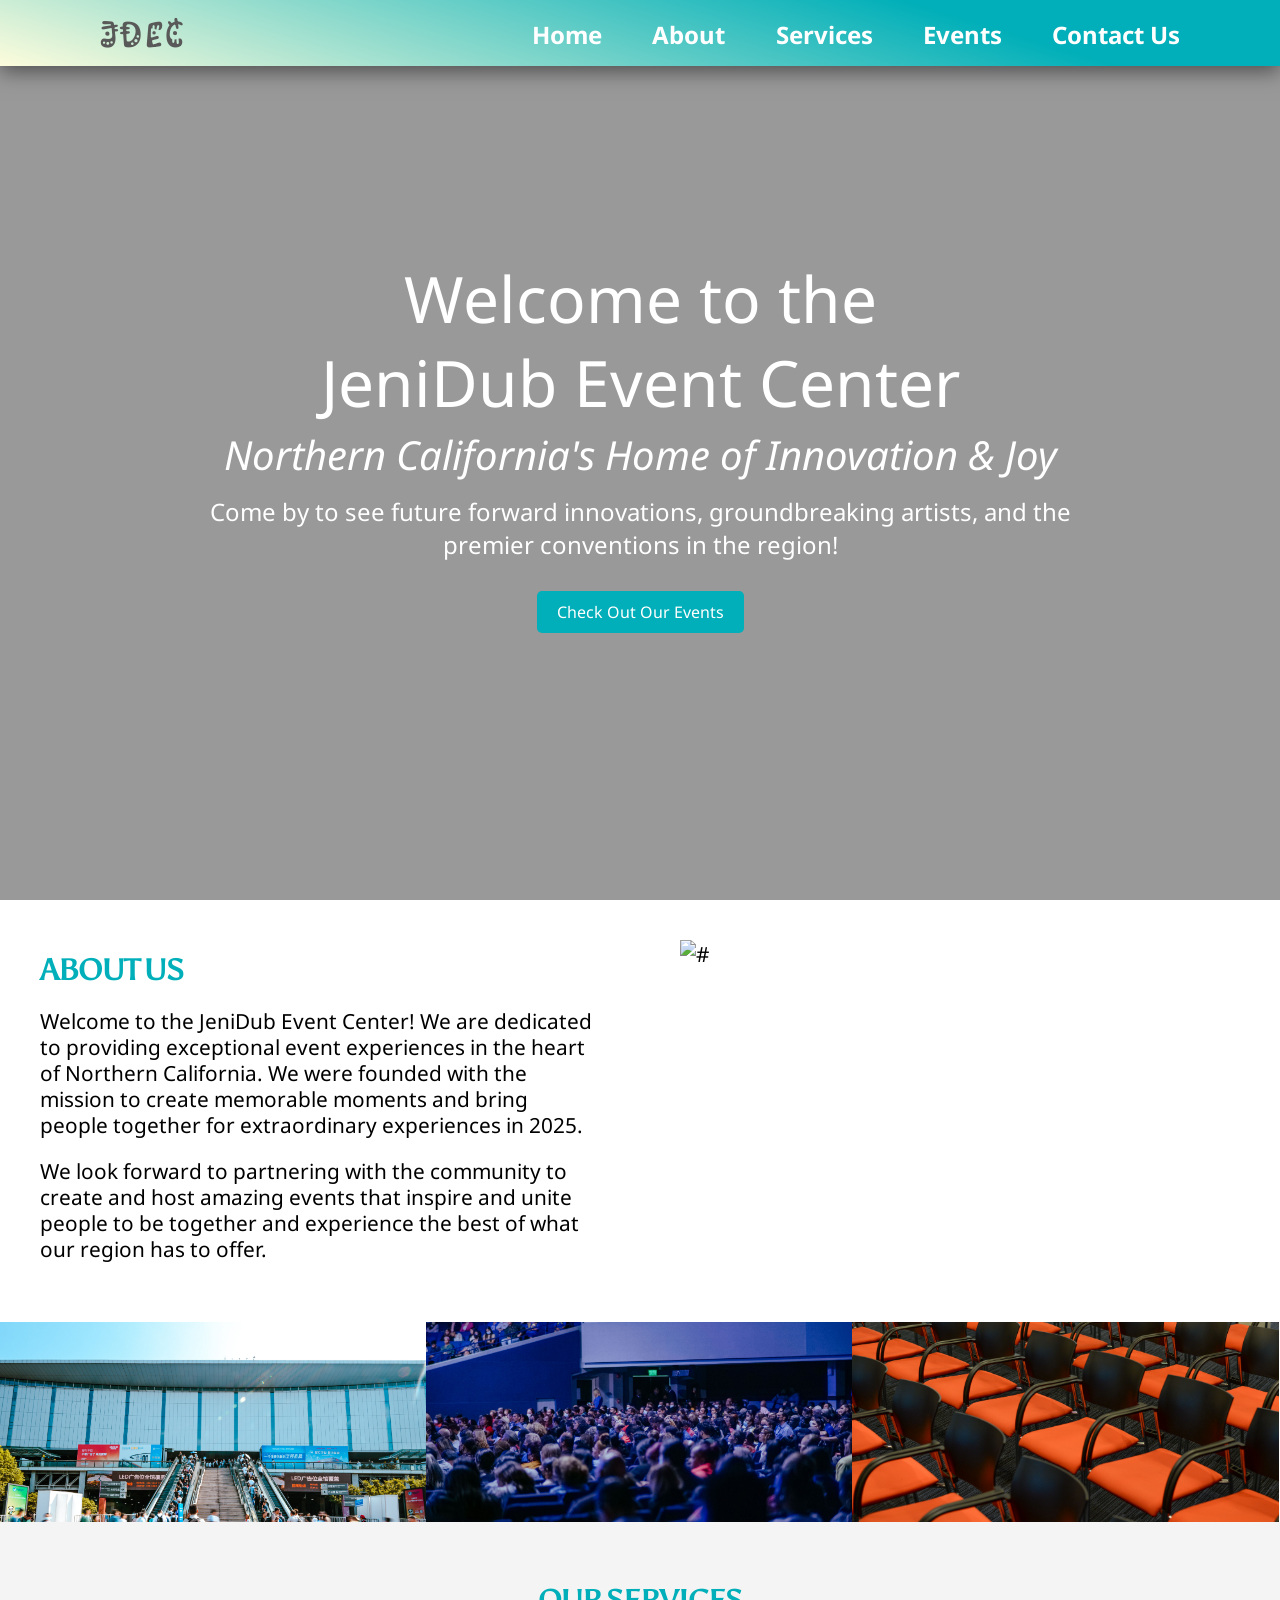
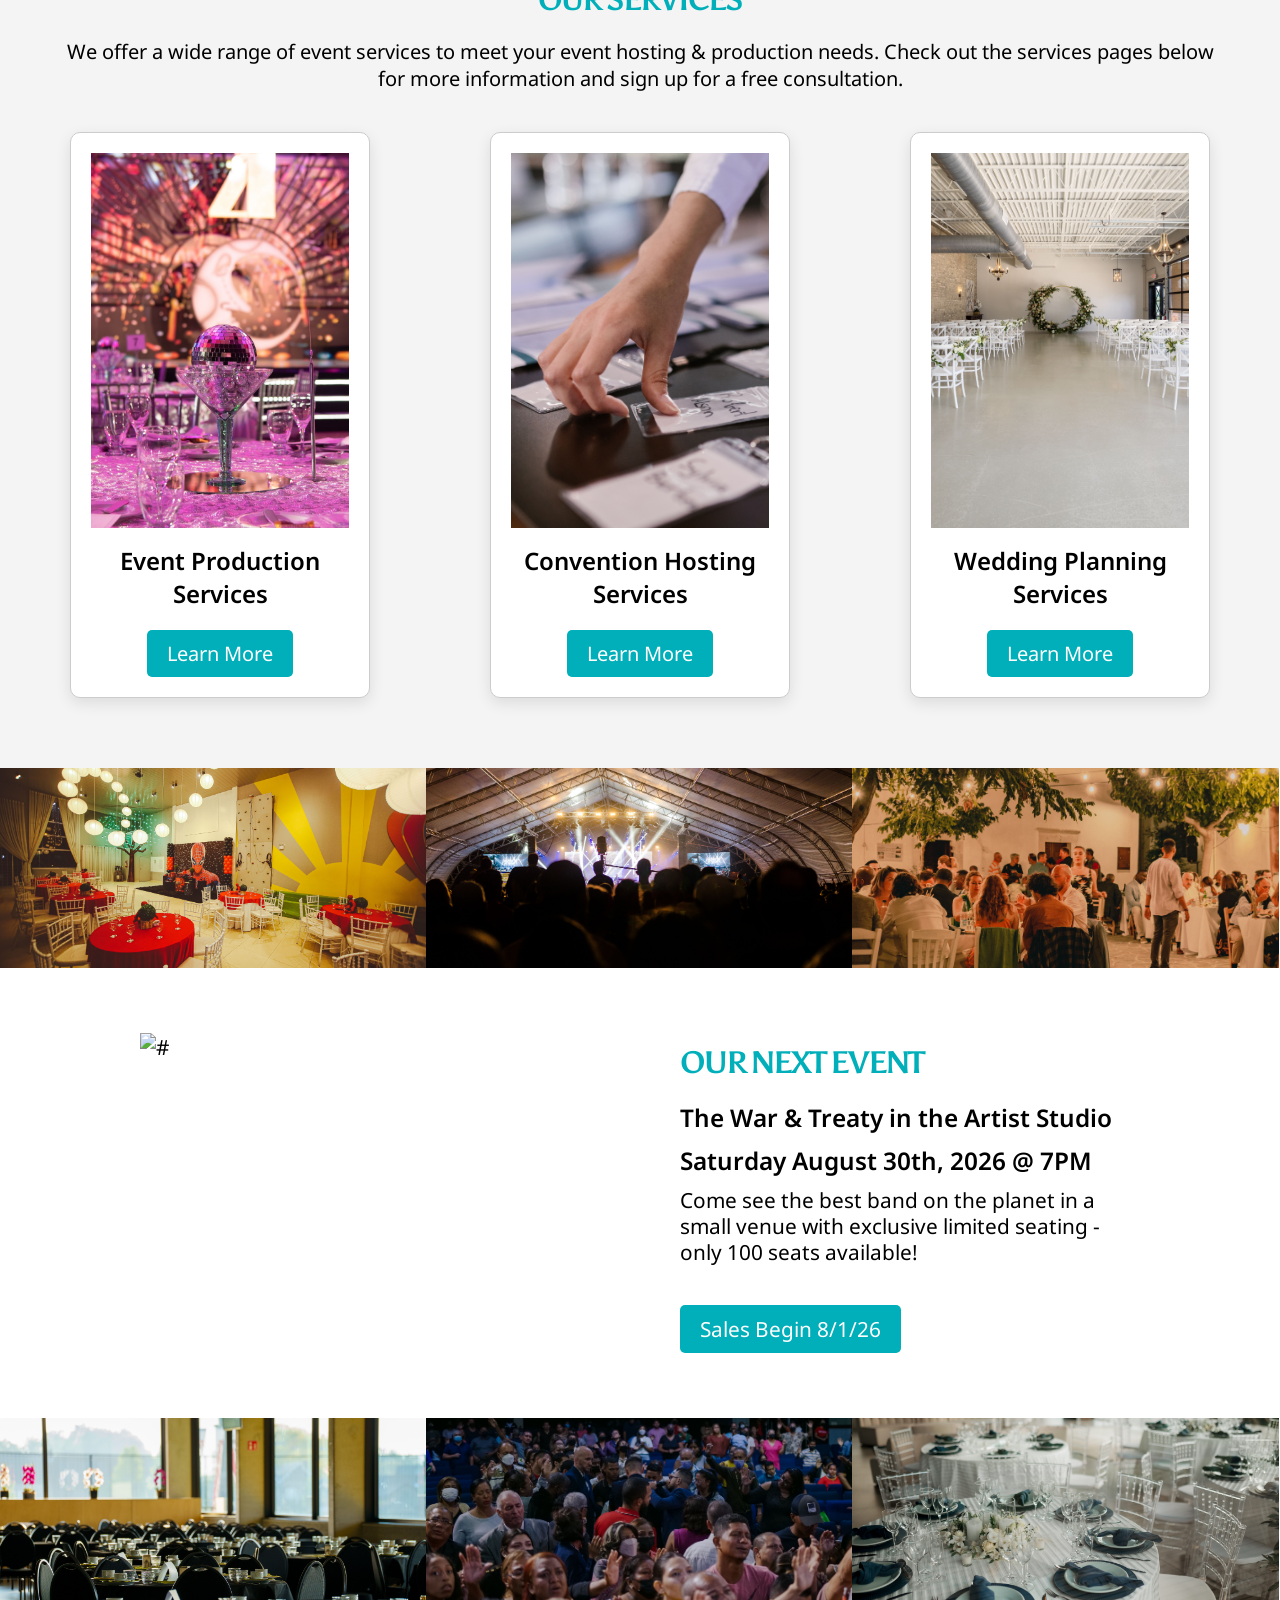
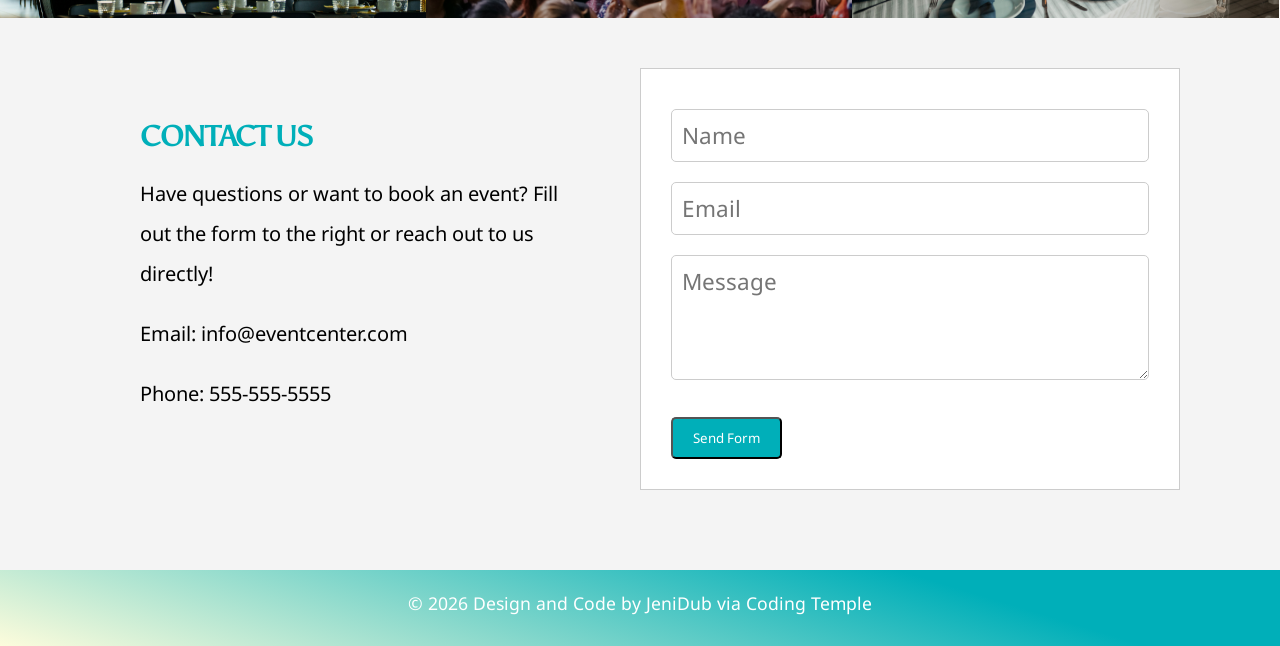
==== index.html @ 61404cb9 "Added copy and updated styling for index.html to separate section styling" ====
<!DOCTYPE html>
<html lang="en">
<head>
    <meta charset="UTF-8">
    <meta name="viewport" content="width=device-width, initial-scale=1.0">
    <title>JeniDub Event Center</title>
    <link rel="stylesheet" href="./css/styles.css">
    <link rel="stylesheet" href="./css/index.css">
    <link rel="preconnect" href="https://fonts.googleapis.com">
    <link rel="preconnect" href="https://fonts.gstatic.com" crossorigin>
    <link href="https://fonts.googleapis.com/css2?family=Asul:wght@400;700&family=Kablammo&family=Noto+Sans:ital,wght@0,100..900;1,100..900&display=swap" rel="stylesheet">
    <script src="https://kit.fontawesome.com/44f201c5a9.js" crossorigin="anonymous"></script>
</head>
<body>
    <!-- Header Navbar Section -->
    <header class="header">
        <a href="/index.html" class="logo">JDEC</a>
        <ul class="nav-links">
            <li><a href="/index.html">Home</a></li>
            <li><a href="/about.html">About</a></li>
            <li><a href="/services.html">Services</a></li>
            <li><a href="/events.html">Events</a></li>
            <li><a href="/contact.html">Contact Us</a></li>
        </ul>
    </header>

    <!-- Banner Section -->
    <section class="banner">
        <div class="content">
            <h1>Welcome to the</h1>
            <h1>JeniDub Event Center</h1>
            <h2>Northern California's Home of Innovation & Joy</h2>
            <p>Come by to see future forward innovations, groundbreaking artists, and the premier conventions in the region!</p>
            <a href="#" class="btn">Check Out Our Events</a>
        </div>
    </section>

    <!-- About Section -->
    <section class="about-section">
        <div class="row">
            <div class="about-content col50">
                <h2 class="headerText">About Us</h2>
                <p>Welcome to the JeniDub Event Center! We are dedicated to providing exceptional event experiences in the heart of Northern California. We were founded with the mission to create memorable moments and bring people together for extraordinary experiences in 2025.</p>
                <p>We look forward to partnering with the community to create and host amazing events that inspire and unite people to be together and experience the best of what our region has to offer.</p>
            </div>
            <div class="col50">
                <div class="imgbx">
                    <img src="https://images.pexels.com/photos/35736659/pexels-photo-35736659.jpeg" alt="#">
                </div>
            </div>
        </div>
    </section>

    <!-- Photo Gallery Divider Section - 3 photos with events -->
    <section>
        <div class="image-gallery-divider">
            <img src="./assets/home-page-banner-2.jpg" alt="People entering Shanghai exhibition center via outdoor escalator during daytime.
- Photo by Wang Shui from Pexels: https://www.pexels.com/photo/national-exhibition-center-in-shanghai-19425033/">
            <img src="./assets/home-page-banner-1.jpg" alt="A crowded conference hall with diverse audience attentively listening to a speaker.
- Photo by Luis Quintero from Pexels: https://www.pexels.com/photo/crowd-on-gathering-in-hall-15448073/">
            <img src="./assets/home-page-banner-3.jpg" alt="A modern auditorium with rows of empty black and orange chairs, ready for an event.
- Photo by ClickerHappy from Pexels: https://www.pexels.com/photo/photo-of-orange-chairs-722708/">
        </div>
    </section>

    <!-- Services Section -->
    <section class="services-section">
        <div class="services-content">
            <h2 class="headerText">Our Services</h2>
            <p class="headerDesc">We offer a wide range of event services to meet your event hosting & production needs. Check out the services pages below for more information and sign up for a free consultation.</p>
            <div class="services-card-container">
                <div class="services-card imgbx">
                    <img src="./assets/services-1.jpg" alt="Service">
                    <h4>Event Production Services</h4>
                    <a href="services.html#production" class="btn">Learn More</a>
                </div>
                <div class="services-card imgbx">
                    <img src="./assets/services-2.jpg" alt="Service">
                    <h4>Convention Hosting Services</h4>
                    <a href="services.html#convention" class="btn">Learn More</a>
                </div>
                <div class="services-card imgbx">
                    <img src="./assets/services-3.jpg" alt="Service">
                    <h4>Wedding Planning Services</h4>
                    <a href="services.html#wedding" class="btn">Learn More</a>
                </div>
            </div>
        </div>
    </section>

    <!-- Photo Gallery Divider Section - 4 photos with events -->
    <section>
        <div class="image-gallery-divider">
            <img src="./assets/home-page-banner-4.jpg" alt="Vibrant indoor event space featuring Spiderman decorations, round tables with red cloth, and white chairs.
 - Photo by Vidal Balielo Jr. from Pexels: https://www.pexels.com/photo/decorated-room-with-lamps-and-tables-12689073/">
            <img src="./assets/home-page-banner-5.jpg" alt="Captivating indoor concert with an energetic crowd enjoying live music under bright spotlights.
- Photo by Lukas Blazek from Pexels: https://www.pexels.com/photo/people-inside-stadium-1309597/">
            <img src="./assets/home-page-banner-6.jpg" alt="A vibrant outdoor dinner gathering with people dining under string lights, creating a festive atmosphere.
- Photo by George  Zografidis from Pexels: https://www.pexels.com/photo/people-dining-in-a-restaurant-patio-18343643/">
        </div>
    </section>

    <!-- Our Next Event Feature Section -->
    <section class="next-event-section">
        <div class="row">
            <div class="col50">
                <div class="imgbx">
                    <img src="https://images.pexels.com/photos/3843284/pexels-photo-3843284.jpeg" alt="#">
                </div>
            </div>
            <div class="next-event-content col50">
                <h2 class="headerText">Our Next Event</h2>
                <h3 class="next-event-info">The War & Treaty in the Artist Studio</h3>
                <h3 class="next-event-info">Saturday August 30th, 2026 @ 7PM</h3>
                <p>Come see the best band on the planet in a small venue with exclusive limited seating - only 100 seats available!</p>
                <a href="#" class="btn">Sales Begin 8/1/26</a>
            </div>
        </div>
    </section>

    <!-- Photo Gallery Divider Section - 4 photos with events -->
    <section>
        <div class="image-gallery-divider">
            <img src="./assets/home-page-banner-7.jpg" alt="Spacious dining hall set for an event with black table settings and large windows.
- Photo by Maarten Ceulemans from Pexels: https://www.pexels.com/photo/elegant-dining-hall-with-black-table-settings-37521069/">
            <img src="./assets/home-page-banner-9.jpg" alt="A diverse group of people attending an indoor event, raising hands in participation.
- Photo by Luis Quintero from Pexels: https://www.pexels.com/photo/crowd-face-on-gathering-15362125/">            
            <img src="./assets/home-page-banner-8.jpg" alt="Beautifully arranged tables with elegant decor at an indoor wedding reception.
- Photo by Jonathan Borba from Pexels: https://www.pexels.com/photo/elegant-wedding-reception-table-setting-29040997/">
            
        </div>
    </section>

    <!-- Contact Us Section -->
    <section class="contact-section">
        <div class="contact-content row">
            <div class="contact-text col50">
                <h2 class="headerText">Contact Us</h2>
                <p>Have questions or want to book an event? Fill out the form to the right or reach out to us directly!</p>
                <p>Email: info@eventcenter.com</p>
                <p>Phone: 555-555-5555</p>
            </div>
            <div class="contact-form col50">
                <form>
                    <input type="text" placeholder="Name">
                    <input type="email" placeholder="Email">
                    <textarea placeholder="Message"></textarea>
                    <button class="btn" type="submit">Send Form</button>
                </form>
            </div>
        </div>
    </section>

    <!-- Footer Section -->
    <footer class="footer-section">
        <div>
            <p>&copy; 2026 Design and Code by JeniDub via Coding Temple</p>
        </div>
        <div>
            <div class="footer-social-icon-container">
                <a href="https://www.facebook.com/SFJAZZ/" target="_blank"><i class="fa-brands fa-facebook"></i></a>
                <a href="https://www.linkedin.com/company/sfjazz/" target="_blank"><i class="fa-brands fa-linkedin"></i></a>
                <a href="https://www.instagram.com/sfjazz/" target="_blank"><i class="fa-brands fa-square-instagram"></i></a>
            </div>
        </div>
    </footer>
</body>
</html>
---- css/styles.css ----
/* Universal Styling */
* {
    margin: 0;
    padding: 0;
    box-sizing: border-box;
    font-family: "Noto Sans", sans-serif;
    font-optical-sizing: auto;
    font-weight: 400;
    font-style: normal;
    font-variation-settings:
        "wdth" 100;
}

/* Class Level Styling */
.headerText {
    font-family: "Asul", sans-serif;
    font-optical-sizing: auto;
    font-weight: 700;
    font-style: normal;
    font-variation-settings:
        "wdth" 100;
    text-transform: uppercase;
    color: #00afb9;
    letter-spacing: -2px;
    margin: 10px 0px 20px 0px;
}

.headerDesc {
    margin: 20px 10px;
}

.btn {
    display: inline-block;
    padding: 10px 20px;
    background-color: #00AFB9;
    color: #fff;
    text-decoration: none;
    border-radius: 5px;
    transition: background-color 0.3s ease;
    margin-top: 20px;
}

.row {
    display: flex;
    justify-content: space-between;
}

.col50 {
    width: 50%;
    padding: 40px;
}

.col40 {
    width: 40%;
    padding: 40px 0px;
}

.imgbx img {
    height: 375px;
    width: 100%;
    object-fit: cover;
}

/* Header | Navbar Styling */
header {
    position: fixed;
    top: 0;
    width: 100%;
    background: #00AFB9;
    background: linear-gradient(197deg, rgba(0, 175, 185, 1) 0%, rgba(0, 175, 185, 1) 25%, rgba(253, 252, 220, 1) 100%);    padding: 10px 100px;
    display: flex;
    justify-content: space-between;
    align-items: center;
    box-shadow: 0 5px 20px rgba(0,0,0,0.5);
}

.nav-links {
    display: flex;
    list-style: none;
    justify-content: space-between;
    width: 60%;
    font-size: 1.75rem;
}

.nav-links li a {
    color: white;
    font-size: 1.5rem;
    font-weight: 700;
    text-decoration: none;
}

.logo {
    color: #595959;
    font-family: "Kablammo", system-ui;
    font-optical-sizing: auto;
    font-weight: 400;
    font-style: normal;
    font-variation-settings:
        "MORF" 0;
    font-size: 2.25rem;
    font-weight: bold;
    text-decoration: none;
    letter-spacing: 2.25px;
}

/* Page Hero Section Banner Section Styling */
.shortbanner {
    width: 100vw;
    height: 40vh;
    margin-top: 30px;
    display: flex;
    justify-content: center;
    align-items: center;
    background-size: cover;
    background: linear-gradient(rgba(0,0,0,0.4), rgba(0,0,0,0.4)), url("https://images.pexels.com/photos/35736659/pexels-photo-35736659.jpeg");
}

.shortbanner h1 {
    font-size: 4em;
    margin-bottom: 20px;
    line-height: 1em;
    color: white;
}

/* Footer Section Styling */
.footer-section {
    background: #00AFB9;
    background: linear-gradient(197deg, rgba(0, 175, 185, 1) 0%, rgba(0, 175, 185, 1) 25%, rgba(253, 252, 220, 1) 100%);    padding: 10px 100px;
    color: #fff;
    text-align: center;
    padding: 20px;
    line-height: 1.5em;
    font-size: 1.1em;
}

.footer-social-icon-container {
    display: flex;
    justify-content: center;
    gap: 10px;
    margin-top: 10px;
}

.footer-social-icon-container i {
    font-size: 1.5em;
    color: #fff;
    transition: color 0.3s ease-in-out;
}
---- css/index.css ----
/* Home Page - Banner Section Styling */
.banner {
    width: 100vw;
    height: 100vh;
    display: flex;
    justify-content: center;
    align-items: center;
    background: linear-gradient(rgba(0,0,0,0.4), rgba(0,0,0,0.4)), url("https://images.pexels.com/photos/35138560/pexels-photo-35138560.jpeg");
    background-size: cover;
}

.banner .content {
    text-align: center;
    color: #fff;
    max-width: 900px;
}

.banner .content h1 {
    font-size: 4em;
    margin-bottom: 20px;
    line-height: 1em;
}

.banner .content h2 {
    font-size: 2.5em;
    margin-bottom: 20px;
    line-height: 1em;
    font-style: italic;
}

.banner .content p {
    font-size: 1.5em;
    margin-bottom: 10px;
}

/* Home Page - Photo Gallery Divider Section Styling */
.image-gallery-divider {
    display: flex;
    width: 100vw;
    height: 200px;
}

.image-gallery-divider img {
    width: 33.3%;
    object-fit: cover;
}

/* About Us + Our Next Event Section Styling */
.about-section,
.next-event-section {
    display: flex;
    flex-direction: column;
    justify-content: center;
    align-items: center;
    font-family: "Inter", sans-serif;
    font-size: 1.3em;
    text-wrap: wrap;
    background-color: white;
}

.about-section p,
.next-event-section p {
    margin-bottom: 20px;
    line-height: 1.25;
}

.next-event-section {
    padding: 25px 100px;
}

.next-event-info {
    margin-bottom: 10px;
    font-weight: 600;
}

/* Our Services Section Styling */
.services-section {
    padding: 50px;
    background-color: #f4f4f4;
}

.services-content {
    text-align: center;
    font-size: 1.25em;
}

.services-card-container {
    display: flex;
    flex-wrap: wrap;
    justify-content: space-between;
    align-items: center;
}

.services-card {
    width: 300px;
    margin: 20px;
    padding: 20px;
    border: 1px solid #ccc;
    border-radius: 10px;
    box-shadow: 0 5px 15px rgba(0,0,0,0.1);
    transition: transform 0.3s ease-in-out;
    background: white;
}

.services-card:hover {
    transform: translateY(-10px);
}

.services-card h4 {
    margin-top: 10px;
    font-size: 1.2em;
    font-weight: 600;
}

/* Contact Us Section Styling */
.contact-section {
    padding: 50px 100px;
    background-color: #f4f4f4;
}

.contact-content {
    font-size: 1.25em;
    margin-bottom: 30px;
}

.contact-text p {
    line-height: 2em;
    margin-bottom: 20px;
    padding-right: 20px;
}

.contact-form {
    width: 50%;
    height: fit-content;
    padding: 30px;
    border: 1px solid #ccc;
    font-size: 1.25em;
    background-color: white;
}

.contact-form h3 {
    margin-bottom: 20px;
    font-size: 1.1em;
    font-weight: 600;
}

.contact-form input {
    width: 100%;
    padding: 10px;
    margin: 10px 0;
    border: 1px solid #ccc;
    border-radius: 5px;
    font-size: 0.9em;
    color: lightgrey;
}

.contact-form textarea {
    width: 100%;
    height: 125px;
    padding: 10px;
    margin: 10px 0;
    border: 1px solid #ccc;
    border-radius: 5px;
    font-size: 0.9em;
    color: lightgrey;
}

.confirmation-message {
    margin-top: 20px;
    font-size: 1em;
    color: green;
}
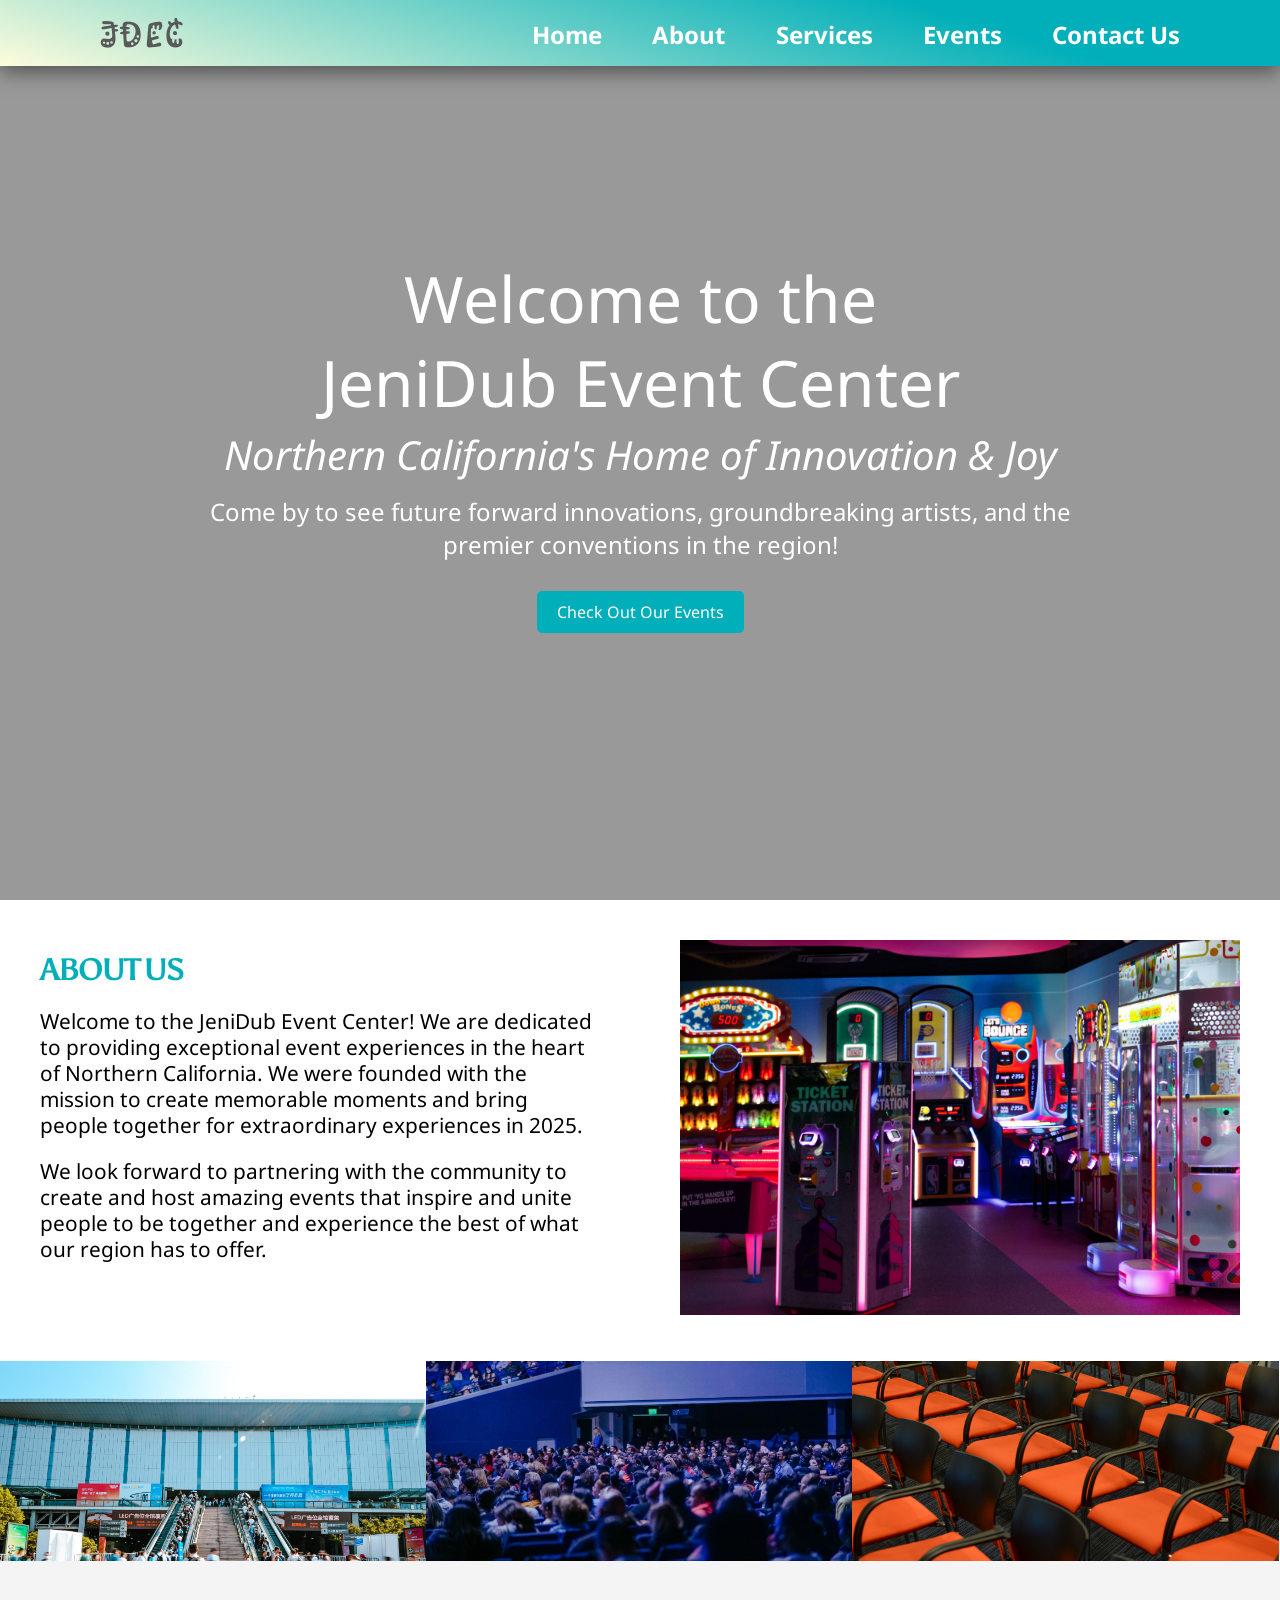
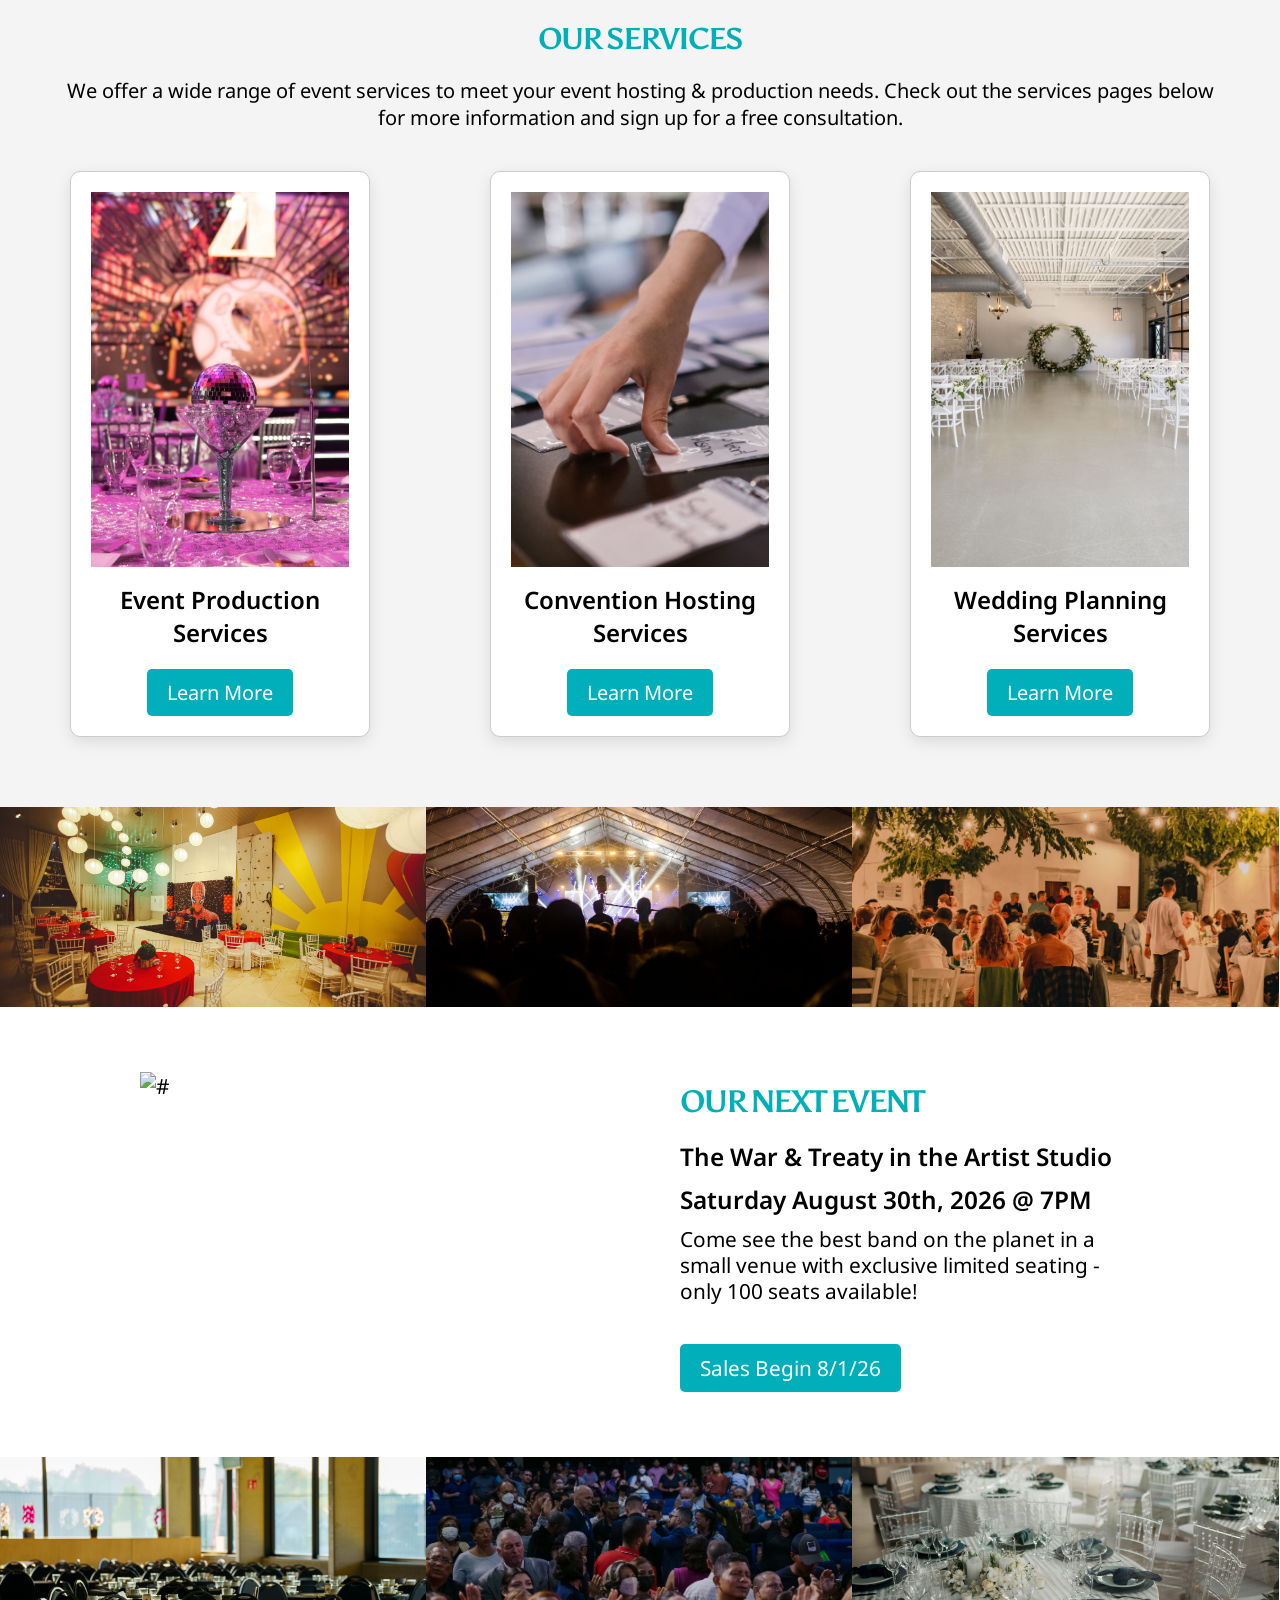
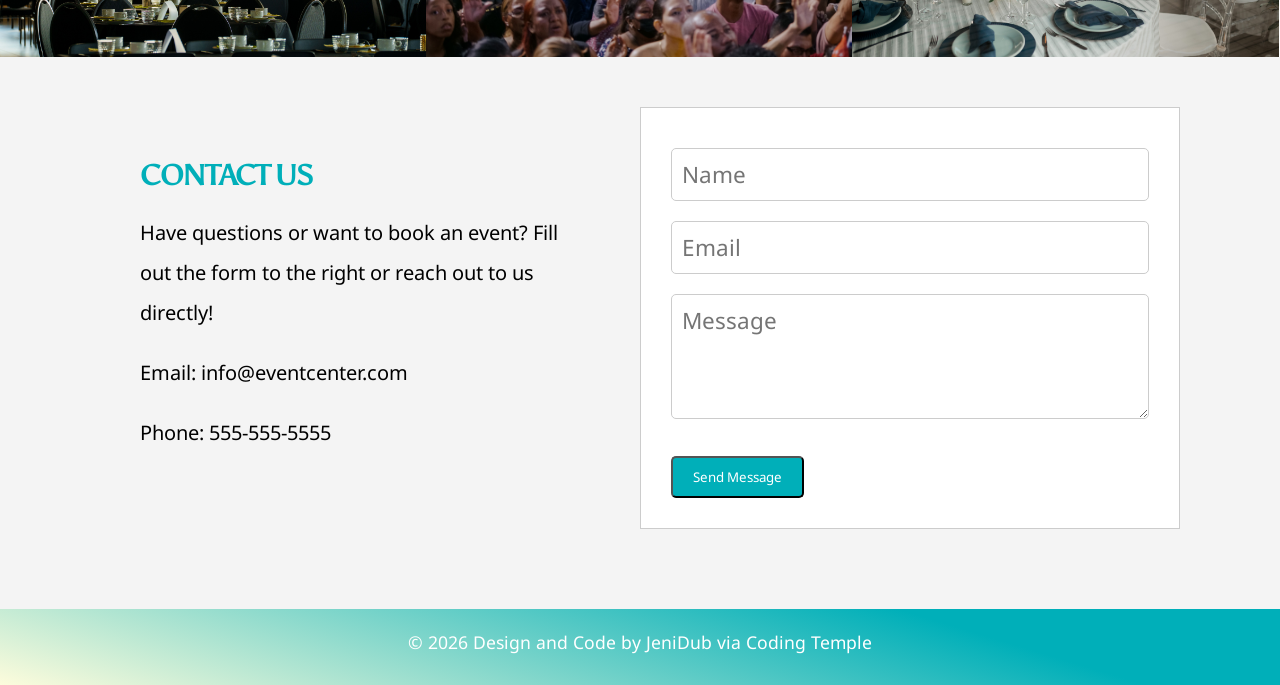
==== commit 4be2424e: "Added home featured image; added JS to show confirmation message for home page contact form (simulat" ====
--- a/index.html
+++ b/index.html
@@ -31,7 +31,7 @@
             <h1>JeniDub Event Center</h1>
             <h2>Northern California's Home of Innovation & Joy</h2>
             <p>Come by to see future forward innovations, groundbreaking artists, and the premier conventions in the region!</p>
-            <a href="#" class="btn">Check Out Our Events</a>
+            <a href="/events.html" class="btn">Check Out Our Events</a>
         </div>
     </section>
 
@@ -45,7 +45,7 @@
             </div>
             <div class="col50">
                 <div class="imgbx">
-                    <img src="https://images.pexels.com/photos/35736659/pexels-photo-35736659.jpeg" alt="#">
+                    <img src="./assets/home-page-featured-image.jpg" alt="Brightly lit arcade games and ticket stations - Photo by Bert Seinstra from Pexels: https://www.pexels.com/photo/colorful-arcade-machines-lit-up-at-night-35736659/">
                 </div>
             </div>
         </div>
@@ -145,7 +145,8 @@
                     <input type="text" placeholder="Name">
                     <input type="email" placeholder="Email">
                     <textarea placeholder="Message"></textarea>
-                    <button class="btn" type="submit">Send Form</button>
+                    <button class="btn" type="submit" onclick="showConfirmation()">Send Message</button>
+                    <p class="confirmation-message" style="display: none;">Thank you for your message! We'll get back to you soon.</p>
                 </form>
             </div>
         </div>
@@ -164,5 +165,19 @@
             </div>
         </div>
     </footer>
+
+    <!-- JavaScript for handling form submission -->
+    <script>
+        function showConfirmation() {
+            const confirmationMessage = document.querySelector('.confirmation-message');
+            confirmationMessage.style.display = 'block';
+            // Keep the message showing until the submission is complete or the user navigates away. You can also implement a timeout to hide the message after a few seconds if desired.
+            // Prevent reloading the page on form submission for demonstration purposes. In a real application, you would handle the form submission properly.
+            event.preventDefault(); // Prevent form submission for demonstration purposes
+            setTimeout(() => {
+                confirmationMessage.style.display = 'none';
+            }, 5000); // Hide after 5 seconds
+        }
+    </script>
 </body>
 </html>
--- a/css/index.css
+++ b/css/index.css
@@ -167,6 +167,6 @@
 
 .confirmation-message {
     margin-top: 20px;
-    font-size: 1em;
+    font-size: .75em;
     color: green;
 }
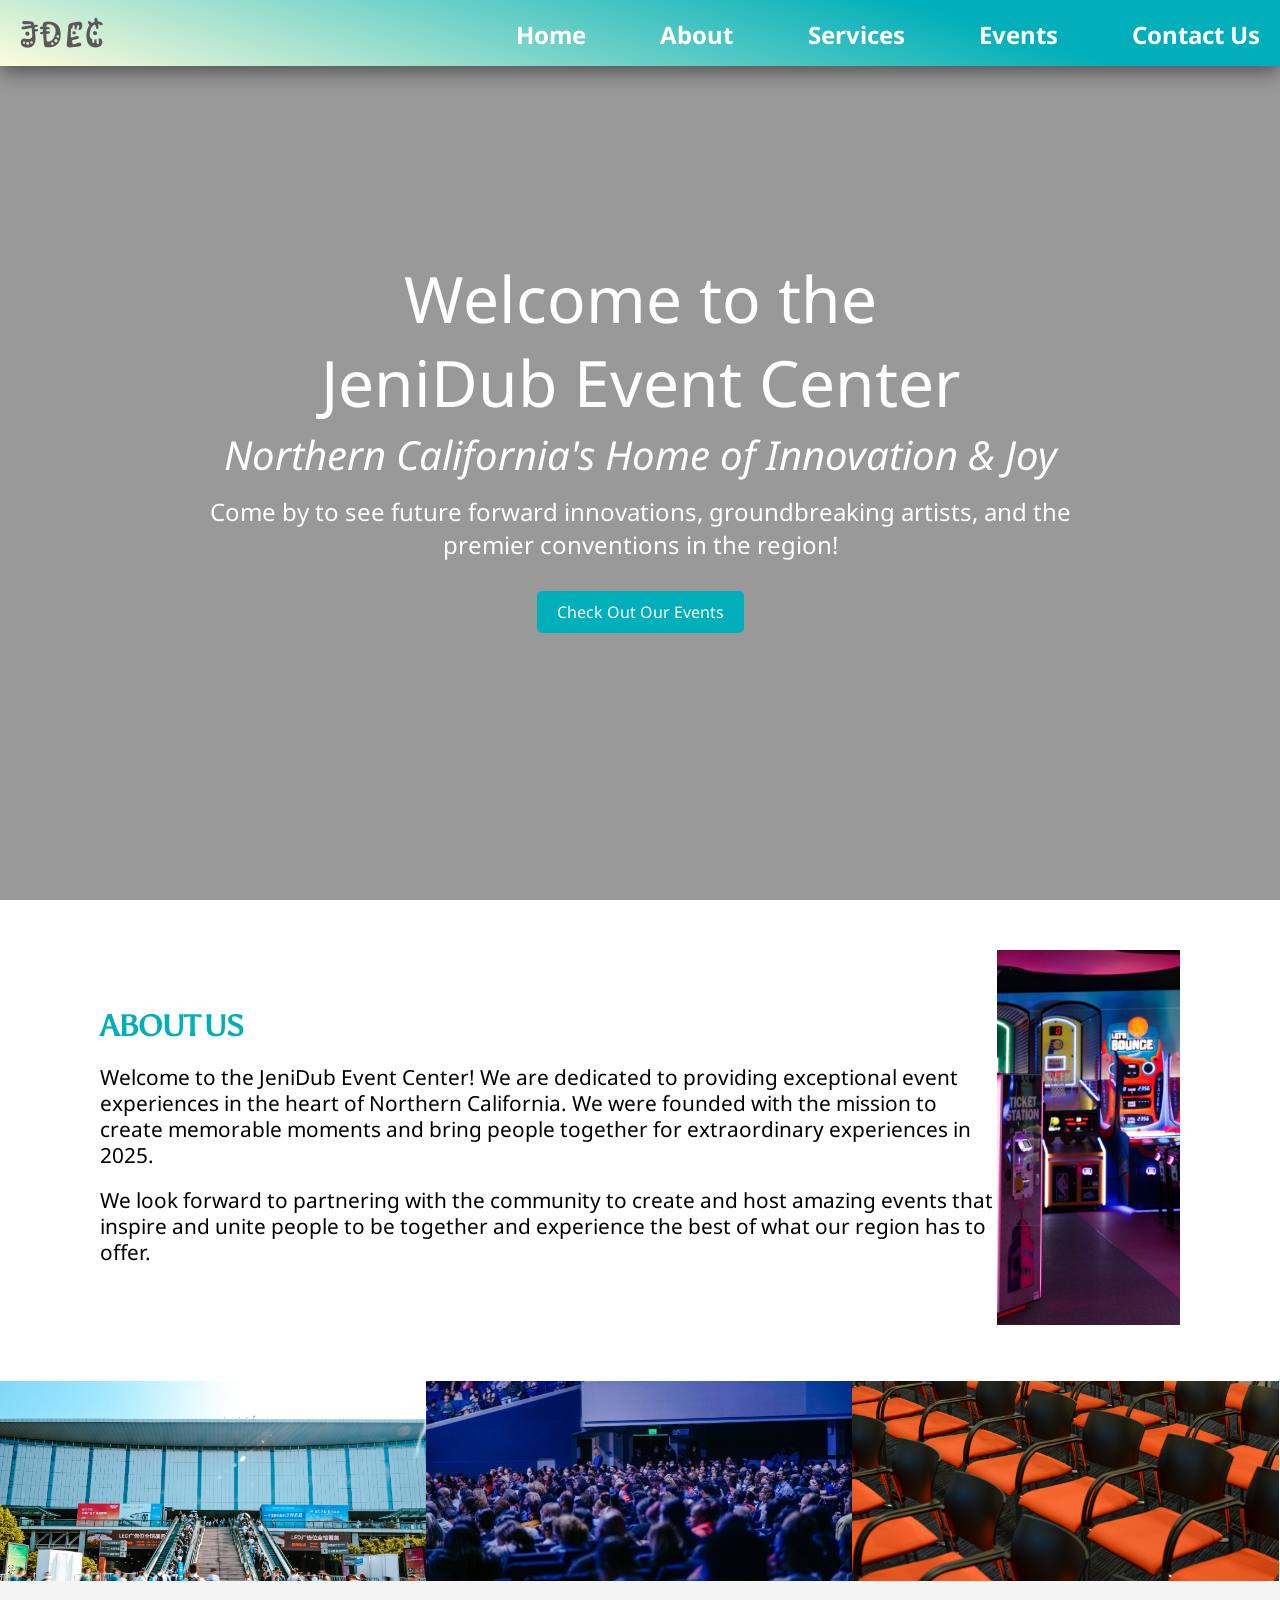
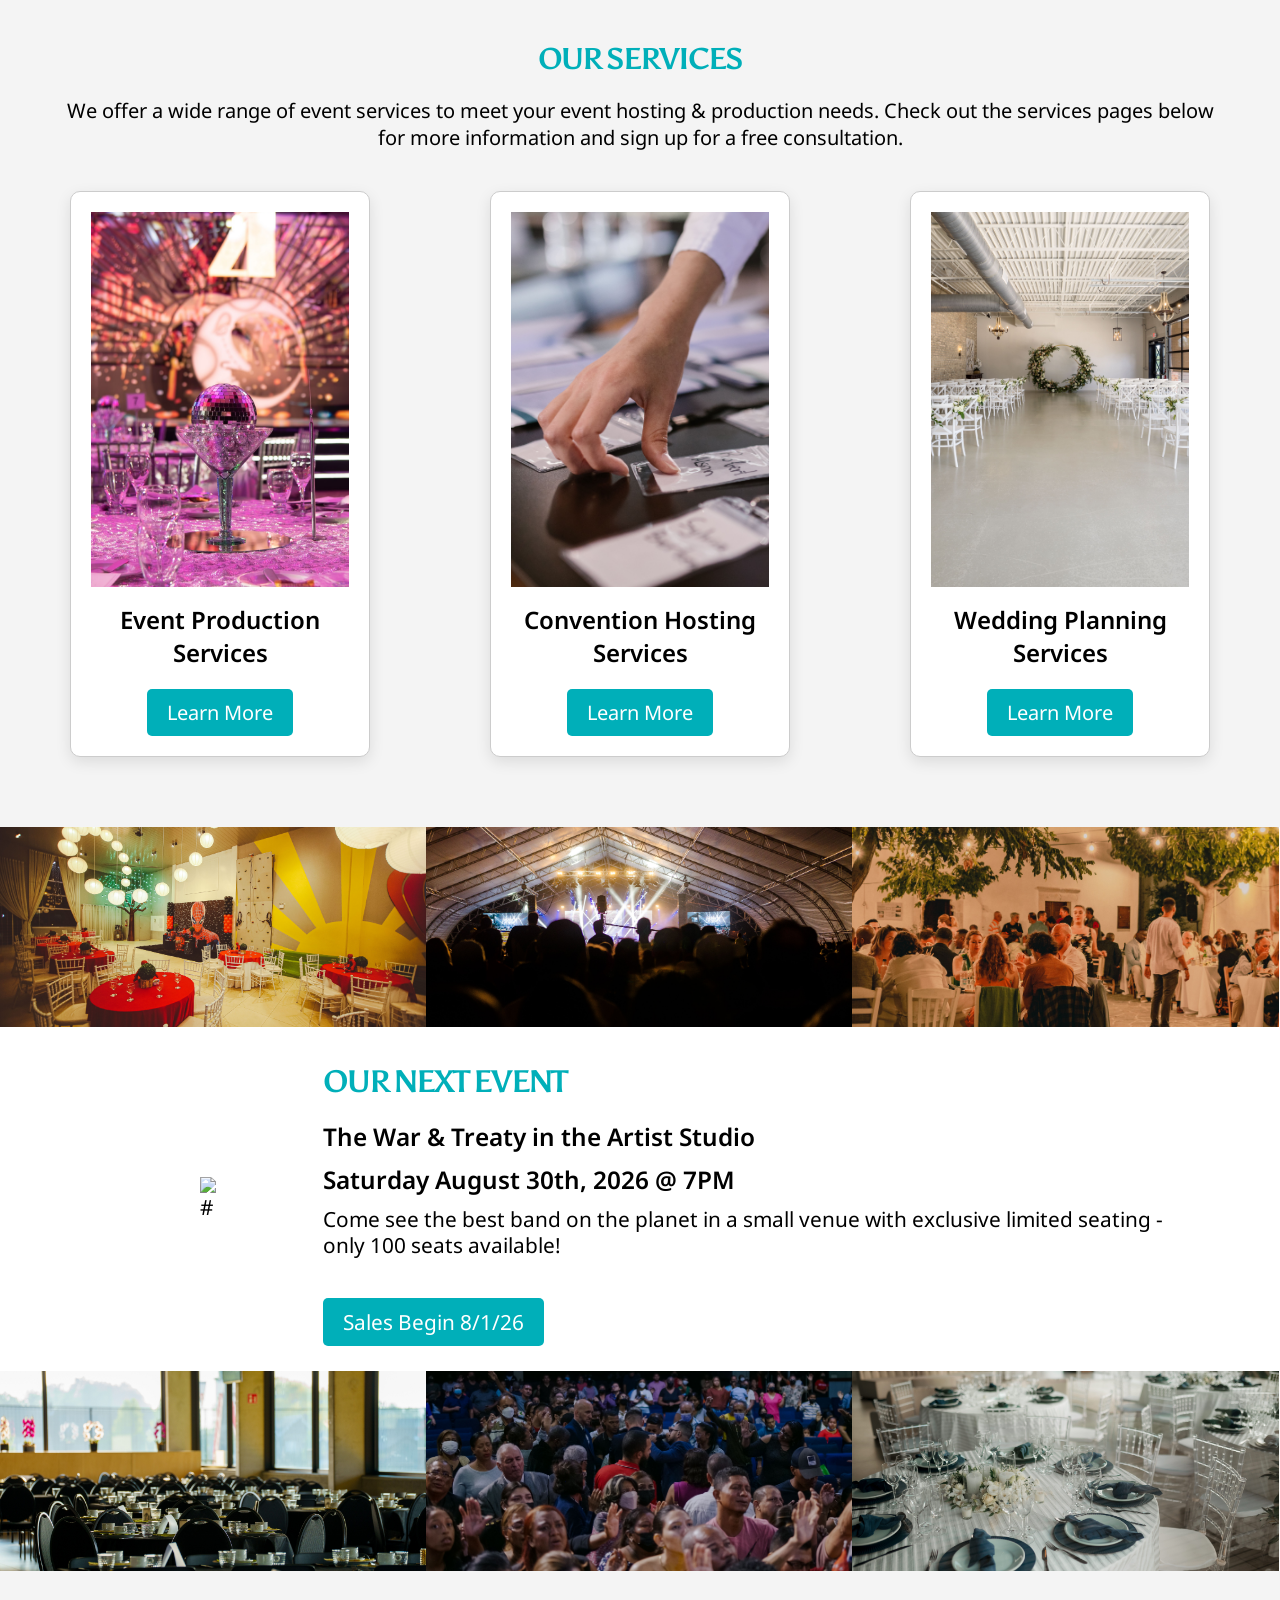
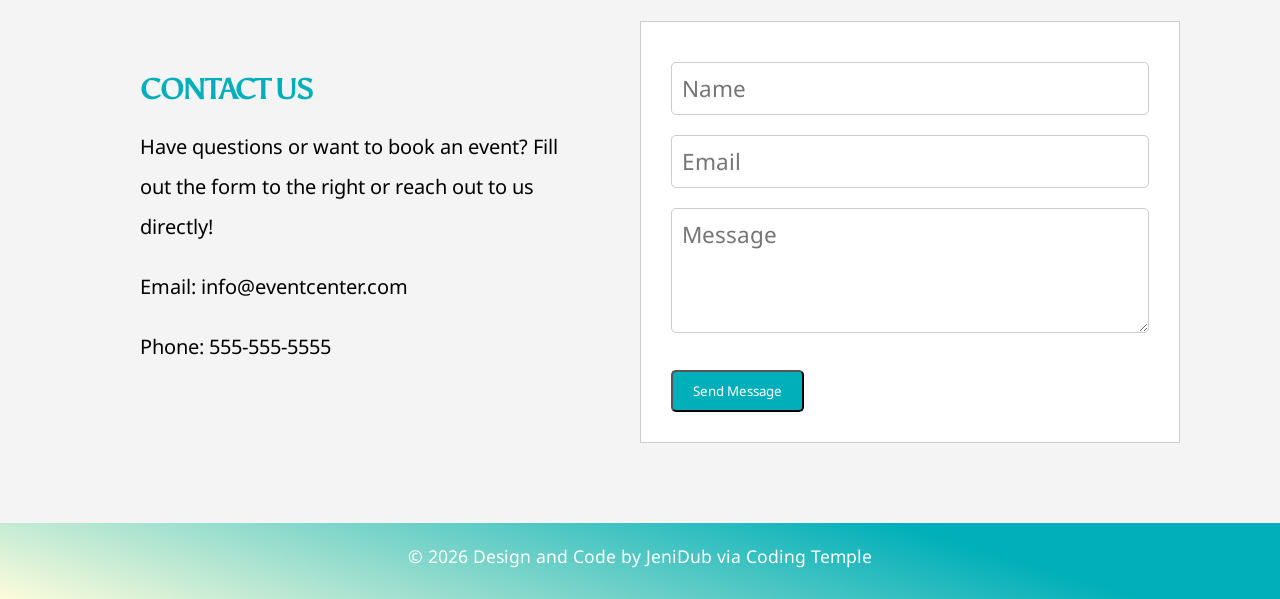
==== commit c8bcef6d: "Added responsive design CSS rules for index.html" ====
--- a/index.html
+++ b/index.html
@@ -12,10 +12,16 @@
     <script src="https://kit.fontawesome.com/44f201c5a9.js" crossorigin="anonymous"></script>
 </head>
 <body>
+
     <!-- Header Navbar Section -->
     <header class="header">
         <a href="/index.html" class="logo">JDEC</a>
-        <ul class="nav-links">
+
+        <!-- Hamburger Menu for Mobile -->
+        <i class="fa-solid fa-bars menu-toggle" onClick="toggleMenu()"></i>
+        
+        <!-- Navbar Menu -->
+        <ul class="nav-links" id="nav-links">
             <li><a href="/index.html">Home</a></li>
             <li><a href="/about.html">About</a></li>
             <li><a href="/services.html">Services</a></li>
@@ -27,40 +33,36 @@
     <!-- Banner Section -->
     <section class="banner">
         <div class="content">
-            <h1>Welcome to the</h1>
-            <h1>JeniDub Event Center</h1>
-            <h2>Northern California's Home of Innovation & Joy</h2>
-            <p>Come by to see future forward innovations, groundbreaking artists, and the premier conventions in the region!</p>
-            <a href="/events.html" class="btn">Check Out Our Events</a>
+            <h1 class="banner-name">Welcome to the</h1>
+            <h1 class="banner-name">JeniDub Event Center</h1>
+            <h2 class="banner-description">Northern California's Home of Innovation & Joy</h2>
+            <p class="banner-description">Come by to see future forward innovations, groundbreaking artists, and the premier conventions in the region!</p>
+            <a href="/events.html" class="btn banner-btn">Check Out Our Events</a>
         </div>
     </section>
 
     <!-- About Section -->
     <section class="about-section">
-        <div class="row">
-            <div class="about-content col50">
-                <h2 class="headerText">About Us</h2>
-                <p>Welcome to the JeniDub Event Center! We are dedicated to providing exceptional event experiences in the heart of Northern California. We were founded with the mission to create memorable moments and bring people together for extraordinary experiences in 2025.</p>
-                <p>We look forward to partnering with the community to create and host amazing events that inspire and unite people to be together and experience the best of what our region has to offer.</p>
-            </div>
-            <div class="col50">
-                <div class="imgbx">
-                    <img src="./assets/home-page-featured-image.jpg" alt="Brightly lit arcade games and ticket stations - Photo by Bert Seinstra from Pexels: https://www.pexels.com/photo/colorful-arcade-machines-lit-up-at-night-35736659/">
-                </div>
+        <div class="about-content">
+            <h2 class="headerText">About Us</h2>
+            <p>Welcome to the JeniDub Event Center! We are dedicated to providing exceptional event experiences in the heart of Northern California. We were founded with the mission to create memorable moments and bring people together for extraordinary experiences in 2025.</p>
+            <p>We look forward to partnering with the community to create and host amazing events that inspire and unite people to be together and experience the best of what our region has to offer.</p>
+        </div>
+        <div class="about-featured-image">
+            <div class="imgbx">
+                <img src="./assets/home-page-featured-image.jpg" alt="Brightly lit arcade games and ticket stations - Photo by Bert Seinstra from Pexels: https://www.pexels.com/photo/colorful-arcade-machines-lit-up-at-night-35736659/">
             </div>
         </div>
     </section>
 
     <!-- Photo Gallery Divider Section - 3 photos with events -->
-    <section>
-        <div class="image-gallery-divider">
-            <img src="./assets/home-page-banner-2.jpg" alt="People entering Shanghai exhibition center via outdoor escalator during daytime.
+    <section class="image-gallery-divider">
+        <img src="./assets/home-page-banner-2.jpg" alt="People entering Shanghai exhibition center via outdoor escalator during daytime.
 - Photo by Wang Shui from Pexels: https://www.pexels.com/photo/national-exhibition-center-in-shanghai-19425033/">
-            <img src="./assets/home-page-banner-1.jpg" alt="A crowded conference hall with diverse audience attentively listening to a speaker.
+        <img src="./assets/home-page-banner-1.jpg" alt="A crowded conference hall with diverse audience attentively listening to a speaker.
 - Photo by Luis Quintero from Pexels: https://www.pexels.com/photo/crowd-on-gathering-in-hall-15448073/">
-            <img src="./assets/home-page-banner-3.jpg" alt="A modern auditorium with rows of empty black and orange chairs, ready for an event.
+        <img src="./assets/home-page-banner-3.jpg" alt="A modern auditorium with rows of empty black and orange chairs, ready for an event.
 - Photo by ClickerHappy from Pexels: https://www.pexels.com/photo/photo-of-orange-chairs-722708/">
-        </div>
     </section>
 
     <!-- Services Section -->
@@ -89,46 +91,39 @@
     </section>
 
     <!-- Photo Gallery Divider Section - 4 photos with events -->
-    <section>
-        <div class="image-gallery-divider">
-            <img src="./assets/home-page-banner-4.jpg" alt="Vibrant indoor event space featuring Spiderman decorations, round tables with red cloth, and white chairs.
- - Photo by Vidal Balielo Jr. from Pexels: https://www.pexels.com/photo/decorated-room-with-lamps-and-tables-12689073/">
-            <img src="./assets/home-page-banner-5.jpg" alt="Captivating indoor concert with an energetic crowd enjoying live music under bright spotlights.
+    <section class="image-gallery-divider">
+        <img src="./assets/home-page-banner-4.jpg" alt="Vibrant indoor event space featuring Spiderman decorations, round tables with red cloth, and white chairs.
+- Photo by Vidal Balielo Jr. from Pexels: https://www.pexels.com/photo/decorated-room-with-lamps-and-tables-12689073/">
+        <img src="./assets/home-page-banner-5.jpg" alt="Captivating indoor concert with an energetic crowd enjoying live music under bright spotlights.
 - Photo by Lukas Blazek from Pexels: https://www.pexels.com/photo/people-inside-stadium-1309597/">
-            <img src="./assets/home-page-banner-6.jpg" alt="A vibrant outdoor dinner gathering with people dining under string lights, creating a festive atmosphere.
+        <img src="./assets/home-page-banner-6.jpg" alt="A vibrant outdoor dinner gathering with people dining under string lights, creating a festive atmosphere.
 - Photo by George  Zografidis from Pexels: https://www.pexels.com/photo/people-dining-in-a-restaurant-patio-18343643/">
-        </div>
     </section>
 
     <!-- Our Next Event Feature Section -->
     <section class="next-event-section">
-        <div class="row">
-            <div class="col50">
-                <div class="imgbx">
-                    <img src="https://images.pexels.com/photos/3843284/pexels-photo-3843284.jpeg" alt="#">
-                </div>
+        <div class="next-event-image">
+            <div class="imgbx">
+                <img src="https://images.pexels.com/photos/3843284/pexels-photo-3843284.jpeg" alt="#">
             </div>
-            <div class="next-event-content col50">
-                <h2 class="headerText">Our Next Event</h2>
-                <h3 class="next-event-info">The War & Treaty in the Artist Studio</h3>
-                <h3 class="next-event-info">Saturday August 30th, 2026 @ 7PM</h3>
-                <p>Come see the best band on the planet in a small venue with exclusive limited seating - only 100 seats available!</p>
-                <a href="#" class="btn">Sales Begin 8/1/26</a>
-            </div>
+        </div>
+        <div class="next-event-content">
+            <h2 class="headerText">Our Next Event</h2>
+            <h3 class="next-event-info">The War & Treaty in the Artist Studio</h3>
+            <h3 class="next-event-info">Saturday August 30th, 2026 @ 7PM</h3>
+            <p>Come see the best band on the planet in a small venue with exclusive limited seating - only 100 seats available!</p>
+            <a href="#" class="btn">Sales Begin 8/1/26</a>
         </div>
     </section>
 
     <!-- Photo Gallery Divider Section - 4 photos with events -->
-    <section>
-        <div class="image-gallery-divider">
+    <section class="image-gallery-divider">
             <img src="./assets/home-page-banner-7.jpg" alt="Spacious dining hall set for an event with black table settings and large windows.
 - Photo by Maarten Ceulemans from Pexels: https://www.pexels.com/photo/elegant-dining-hall-with-black-table-settings-37521069/">
             <img src="./assets/home-page-banner-9.jpg" alt="A diverse group of people attending an indoor event, raising hands in participation.
 - Photo by Luis Quintero from Pexels: https://www.pexels.com/photo/crowd-face-on-gathering-15362125/">            
             <img src="./assets/home-page-banner-8.jpg" alt="Beautifully arranged tables with elegant decor at an indoor wedding reception.
 - Photo by Jonathan Borba from Pexels: https://www.pexels.com/photo/elegant-wedding-reception-table-setting-29040997/">
-            
-        </div>
     </section>
 
     <!-- Contact Us Section -->
@@ -178,6 +173,11 @@
                 confirmationMessage.style.display = 'none';
             }, 5000); // Hide after 5 seconds
         }
+
+        function toggleMenu() {
+            const navLinks = document.getElementById('nav-links');
+            navLinks.classList.toggle('active');
+        }
     </script>
 </body>
 </html>
--- a/css/styles.css
+++ b/css/styles.css
@@ -65,9 +65,10 @@
 header {
     position: fixed;
     top: 0;
-    width: 100%;
+    width: 100vw;
     background: #00AFB9;
-    background: linear-gradient(197deg, rgba(0, 175, 185, 1) 0%, rgba(0, 175, 185, 1) 25%, rgba(253, 252, 220, 1) 100%);    padding: 10px 100px;
+    background: linear-gradient(197deg, rgba(0, 175, 185, 1) 0%, rgba(0, 175, 185, 1) 25%, rgba(253, 252, 220, 1) 100%);
+    padding: 10px 20px;
     display: flex;
     justify-content: space-between;
     align-items: center;
@@ -87,6 +88,10 @@
     font-size: 1.5rem;
     font-weight: 700;
     text-decoration: none;
+}
+
+.menu-toggle {
+    display: none;
 }
 
 .logo {
@@ -125,7 +130,8 @@
 /* Footer Section Styling */
 .footer-section {
     background: #00AFB9;
-    background: linear-gradient(197deg, rgba(0, 175, 185, 1) 0%, rgba(0, 175, 185, 1) 25%, rgba(253, 252, 220, 1) 100%);    padding: 10px 100px;
+    background: linear-gradient(197deg, rgba(0, 175, 185, 1) 0%, rgba(0, 175, 185, 1) 25%, rgba(253, 252, 220, 1) 100%);
+    padding: 10px 100px;
     color: #fff;
     text-align: center;
     padding: 20px;
@@ -145,3 +151,41 @@
     color: #fff;
     transition: color 0.3s ease-in-out;
 }
+
+/* MOBILE DEVICE STYLING */
+@media (max-width: 1024px) {
+    .header {
+        width: 100%;
+    }
+
+    .nav-links {
+        display: none;
+    }
+
+    .menu-toggle {
+        display: block;
+        font-size: 1.5rem;
+        color: white;
+        cursor: pointer;
+    }
+
+    .nav-links.active {
+        display: flex;
+        flex-direction: column;
+        position: absolute;
+        top: 60px;
+        right: 20px;
+        background-color: #00AFB9;
+        padding: 10px;
+        border-radius: 5px;
+    }
+
+    .imgbx img {
+        height: 250px;
+    }
+
+    .footer-section {
+        width: 100%;
+        margin-top: 30px;
+    }
+}
--- a/css/index.css
+++ b/css/index.css
@@ -49,13 +49,14 @@
 .about-section,
 .next-event-section {
     display: flex;
-    flex-direction: column;
+    flex-direction: row;
     justify-content: center;
     align-items: center;
     font-family: "Inter", sans-serif;
     font-size: 1.3em;
     text-wrap: wrap;
     background-color: white;
+    padding: 50px 100px;
 }
 
 .about-section p,
@@ -64,7 +65,8 @@
     line-height: 1.25;
 }
 
-.next-event-section {
+.next-event-section,
+.next-event-image {
     padding: 25px 100px;
 }
 
@@ -170,3 +172,80 @@
     font-size: .75em;
     color: green;
 }
+
+@media (max-width: 1024px) {
+    header {
+        width: 100%;
+    }    
+
+    .image-gallery-divider {
+        display: none;
+    }    
+
+    .banner {
+        height: 40vh;
+    }
+
+    .banner .content {
+        width: 80%;
+        margin: 50px auto 10px auto;
+    }
+
+    .banner .content h1 {
+        font-size: 2em;
+        margin: 0px auto;
+    }
+
+    .banner-description {
+        display: none;
+    }
+
+    .banner-btn {
+        width: 75%;
+        margin: 30px auto 10px auto;
+    }
+
+    .about-section {
+        padding: 25px 50px;
+    }
+
+    .about-content,
+    .about-featured-image,
+    .next-event-content,
+    .next-event-image {
+        width: 100%;
+        margin: 0 auto;
+        padding: 10px;
+    }
+
+    .services-content {
+        text-align: left;
+    }
+
+    .next-event-section {
+        padding: 25px 50px;
+    }
+
+    .contact-section {
+        padding: 0;
+        margin: 0;
+    }
+
+    .contact-content {
+        display: none;
+    }
+}
+
+@media (max-width: 768px) {
+    .about-section,
+    .services-section,
+    .next-event-section {
+        display: flex;
+        flex-direction: column;
+        justify-content: center;
+        align-items: center;
+        width: 100%;
+        padding: 10px 20px;
+        margin: 0;
+    }
+}
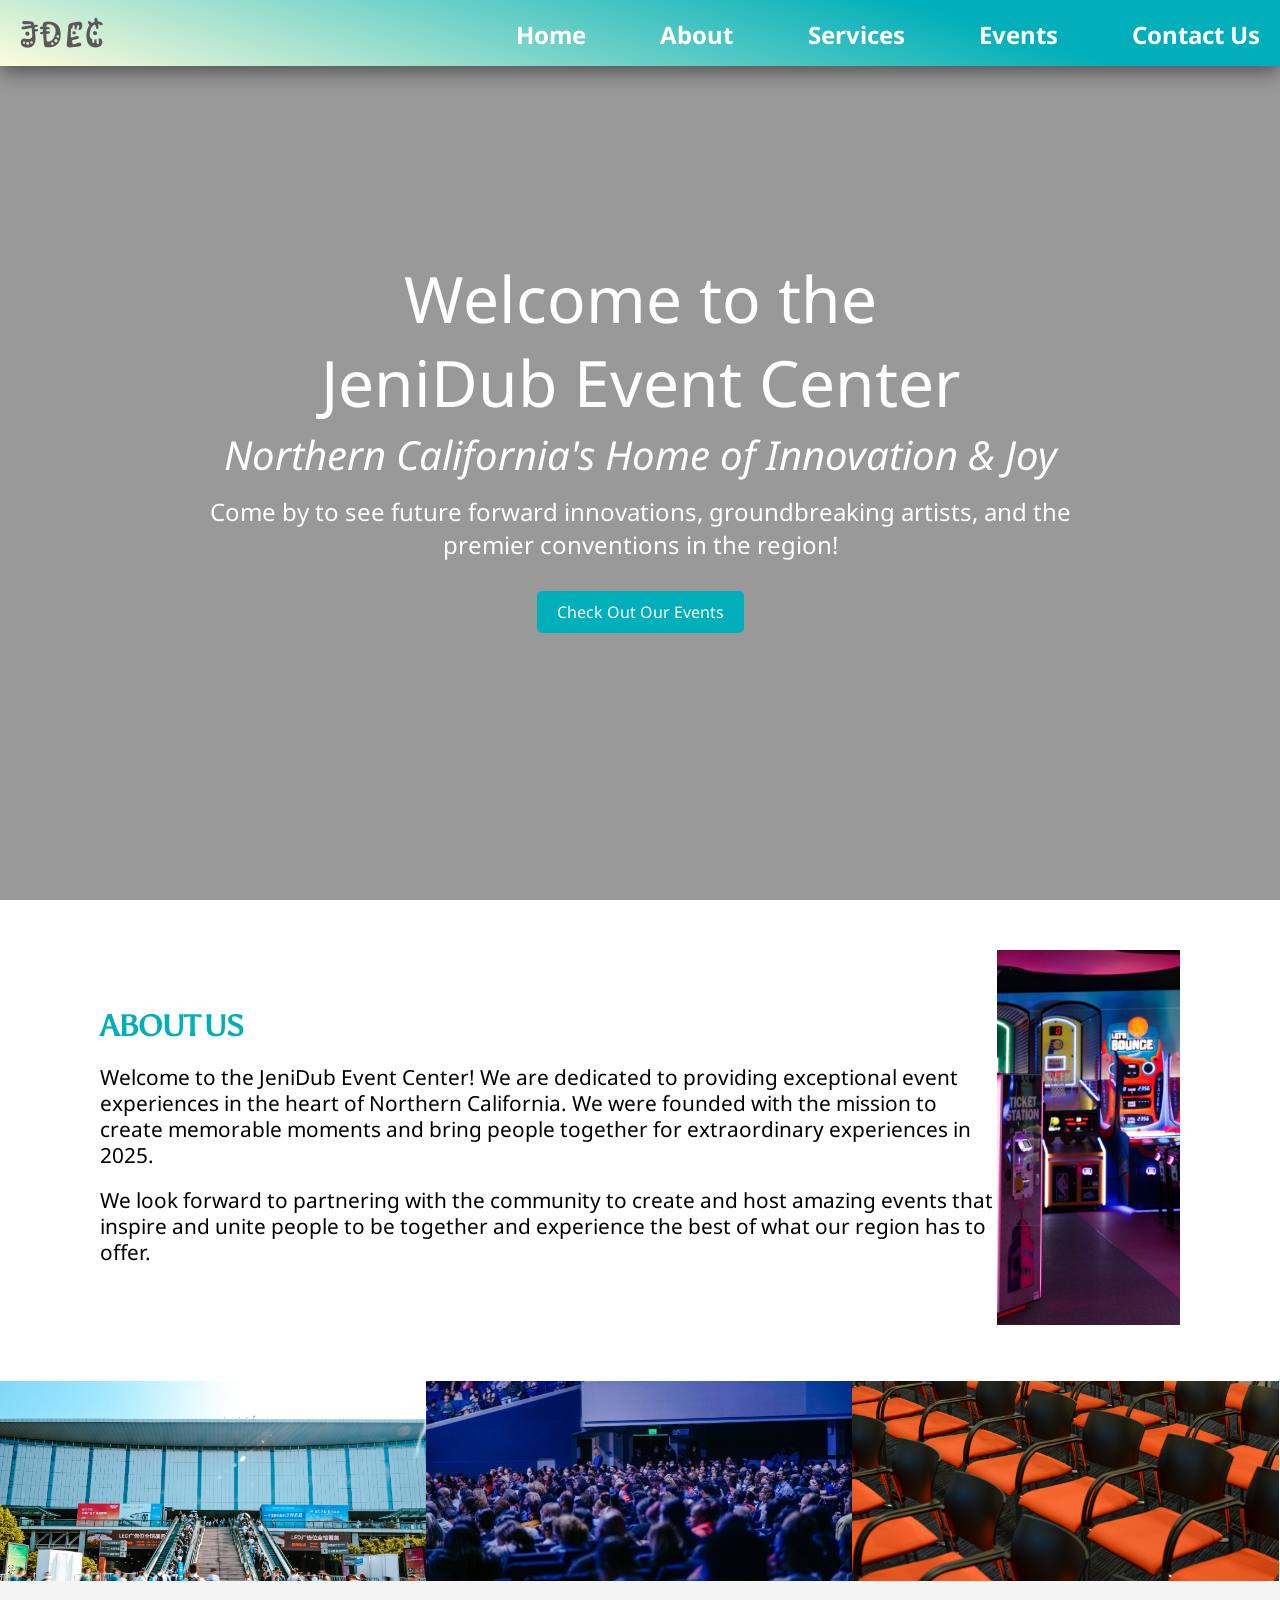
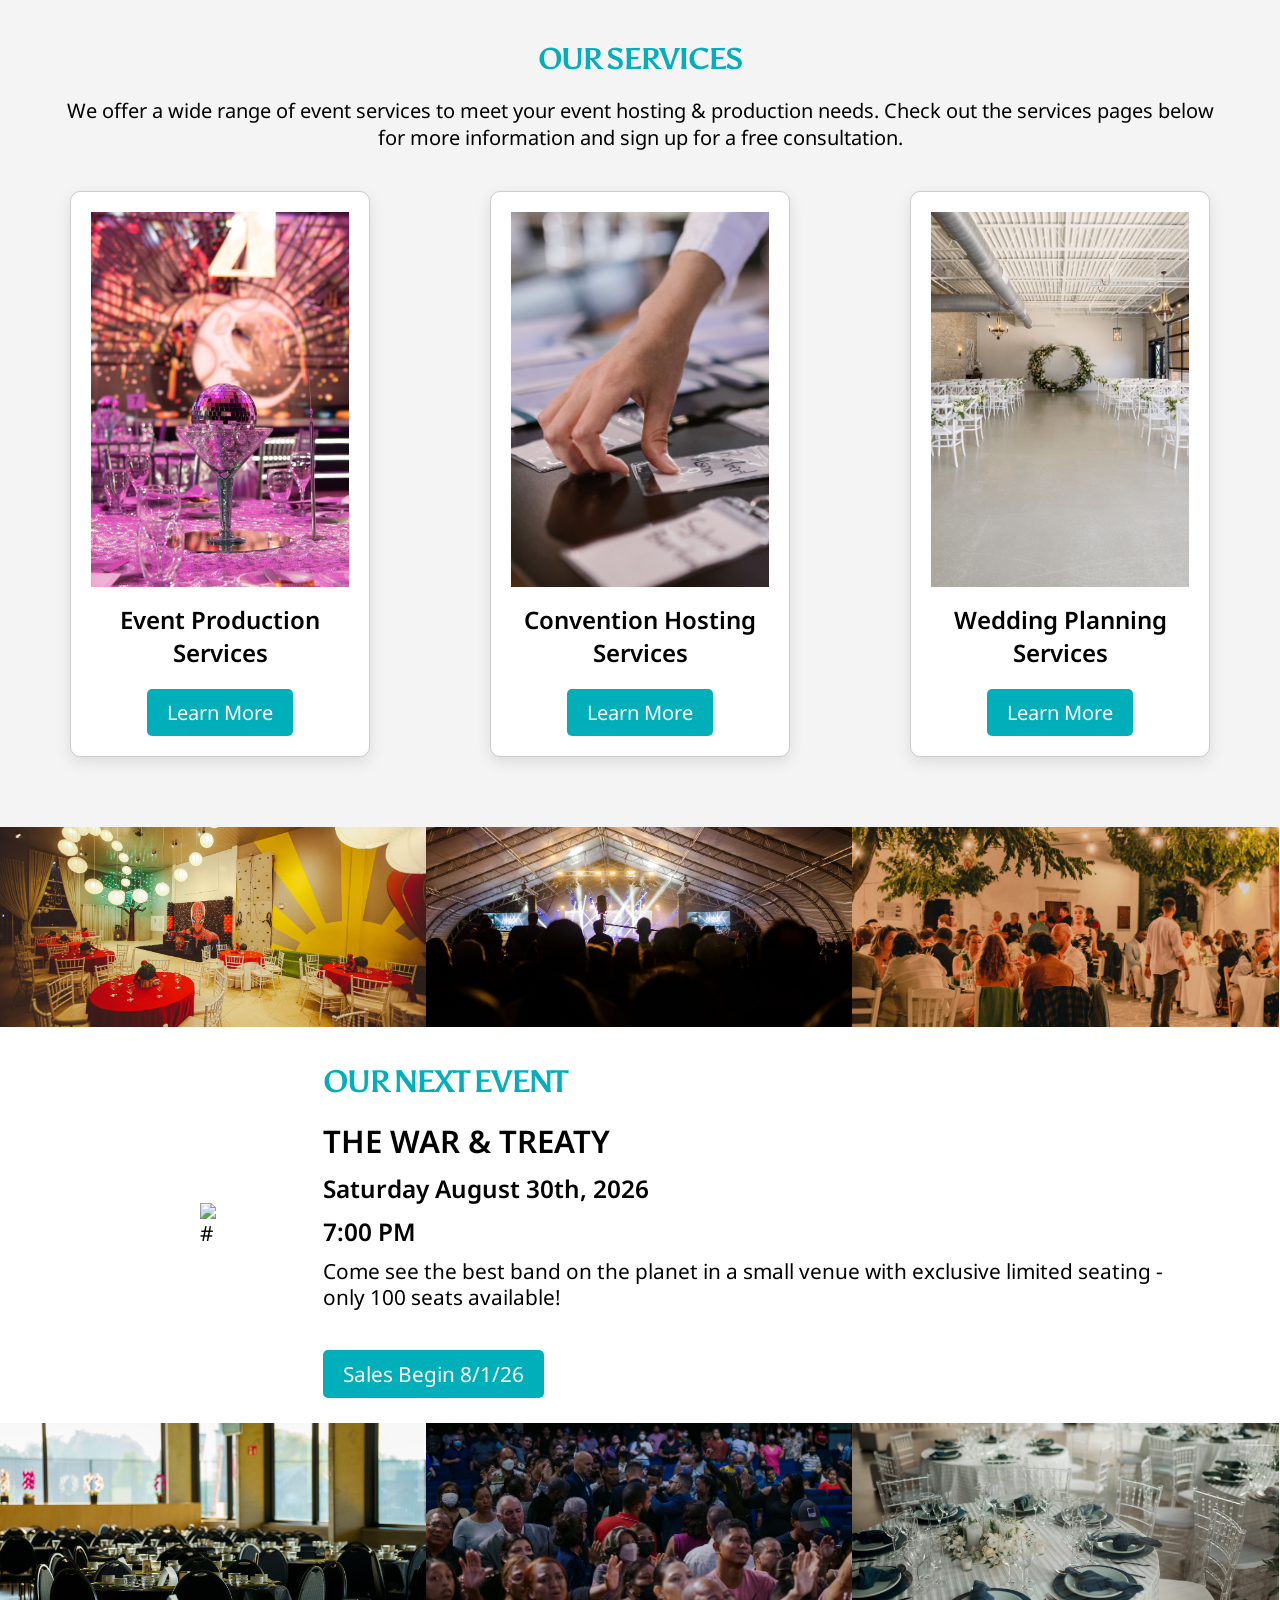
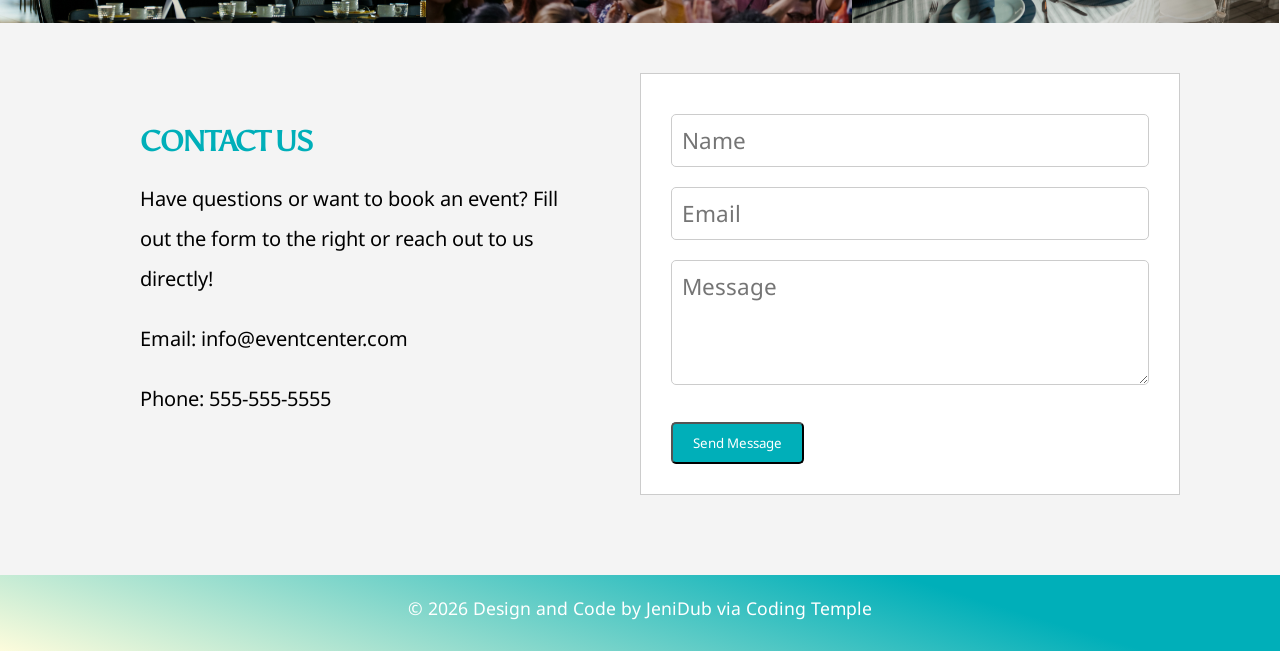
==== commit 453283c7: "Adjusted font sizing for consistency in desktop view for all pages" ====
--- a/index.html
+++ b/index.html
@@ -9,8 +9,7 @@
     <link rel="preconnect" href="https://fonts.googleapis.com">
     <link rel="preconnect" href="https://fonts.gstatic.com" crossorigin>
     <link href="https://fonts.googleapis.com/css2?family=Asul:wght@400;700&family=Kablammo&family=Noto+Sans:ital,wght@0,100..900;1,100..900&display=swap" rel="stylesheet">
-    <script src="https://kit.fontawesome.com/44f201c5a9.js" crossorigin="anonymous"></script>
-</head>
+    <script src="https://kit.fontawesome.com/44f201c5a9.js" crossorigin="anonymous"></script></head>
 <body>
 
     <!-- Header Navbar Section -->
@@ -18,7 +17,7 @@
         <a href="/index.html" class="logo">JDEC</a>
 
         <!-- Hamburger Menu for Mobile -->
-        <i class="fa-solid fa-bars menu-toggle" onClick="toggleMenu()"></i>
+        <i class="fa-solid fa-bars" id="menu-toggle" onClick="toggleMenu()"></i>
         
         <!-- Navbar Menu -->
         <ul class="nav-links" id="nav-links">
@@ -109,8 +108,9 @@
         </div>
         <div class="next-event-content">
             <h2 class="headerText">Our Next Event</h2>
-            <h3 class="next-event-info">The War & Treaty in the Artist Studio</h3>
-            <h3 class="next-event-info">Saturday August 30th, 2026 @ 7PM</h3>
+            <h3 class="next-event-info uppercase" id="next-event-title">The War & Treaty</h3>
+            <h3 class="next-event-info">Saturday August 30th, 2026</h3>
+            <h3 class="next-event-info">7:00 PM</h3>
             <p>Come see the best band on the planet in a small venue with exclusive limited seating - only 100 seats available!</p>
             <a href="#" class="btn">Sales Begin 8/1/26</a>
         </div>
--- a/css/styles.css
+++ b/css/styles.css
@@ -9,6 +9,10 @@
     font-style: normal;
     font-variation-settings:
         "wdth" 100;
+}
+
+p {
+    font-size: 1em;
 }
 
 /* Class Level Styling */
@@ -61,6 +65,10 @@
     object-fit: cover;
 }
 
+.uppercase {
+    text-transform: uppercase;
+}
+
 /* Header | Navbar Styling */
 header {
     position: fixed;
@@ -90,7 +98,7 @@
     text-decoration: none;
 }
 
-.menu-toggle {
+#menu-toggle {
     display: none;
 }
 
@@ -162,7 +170,7 @@
         display: none;
     }
 
-    .menu-toggle {
+    #menu-toggle {
         display: block;
         font-size: 1.5rem;
         color: white;
@@ -186,6 +194,6 @@
 
     .footer-section {
         width: 100%;
-        margin-top: 30px;
+        margin-top: 10px;
     }
 }
--- a/css/index.css
+++ b/css/index.css
@@ -75,6 +75,10 @@
     font-weight: 600;
 }
 
+#next-event-title {
+    font-size: 1.5em;
+}
+
 /* Our Services Section Styling */
 .services-section {
     padding: 50px;
@@ -102,6 +106,7 @@
     box-shadow: 0 5px 15px rgba(0,0,0,0.1);
     transition: transform 0.3s ease-in-out;
     background: white;
+    text-align: center;
 }
 
 .services-card:hover {
@@ -173,6 +178,7 @@
     color: green;
 }
 
+/* Media Queries for Responsive Design */
 @media (max-width: 1024px) {
     header {
         width: 100%;
@@ -218,8 +224,13 @@
         padding: 10px;
     }
 
+    .services-card-container {
+        justify-content: center;
+        align-items: center;
+    }
+
     .services-content {
-        text-align: left;
+        text-align: center;
     }
 
     .next-event-section {
@@ -247,5 +258,6 @@
         width: 100%;
         padding: 10px 20px;
         margin: 0;
-    }
-}
+        text-align: center;
+    }
+}
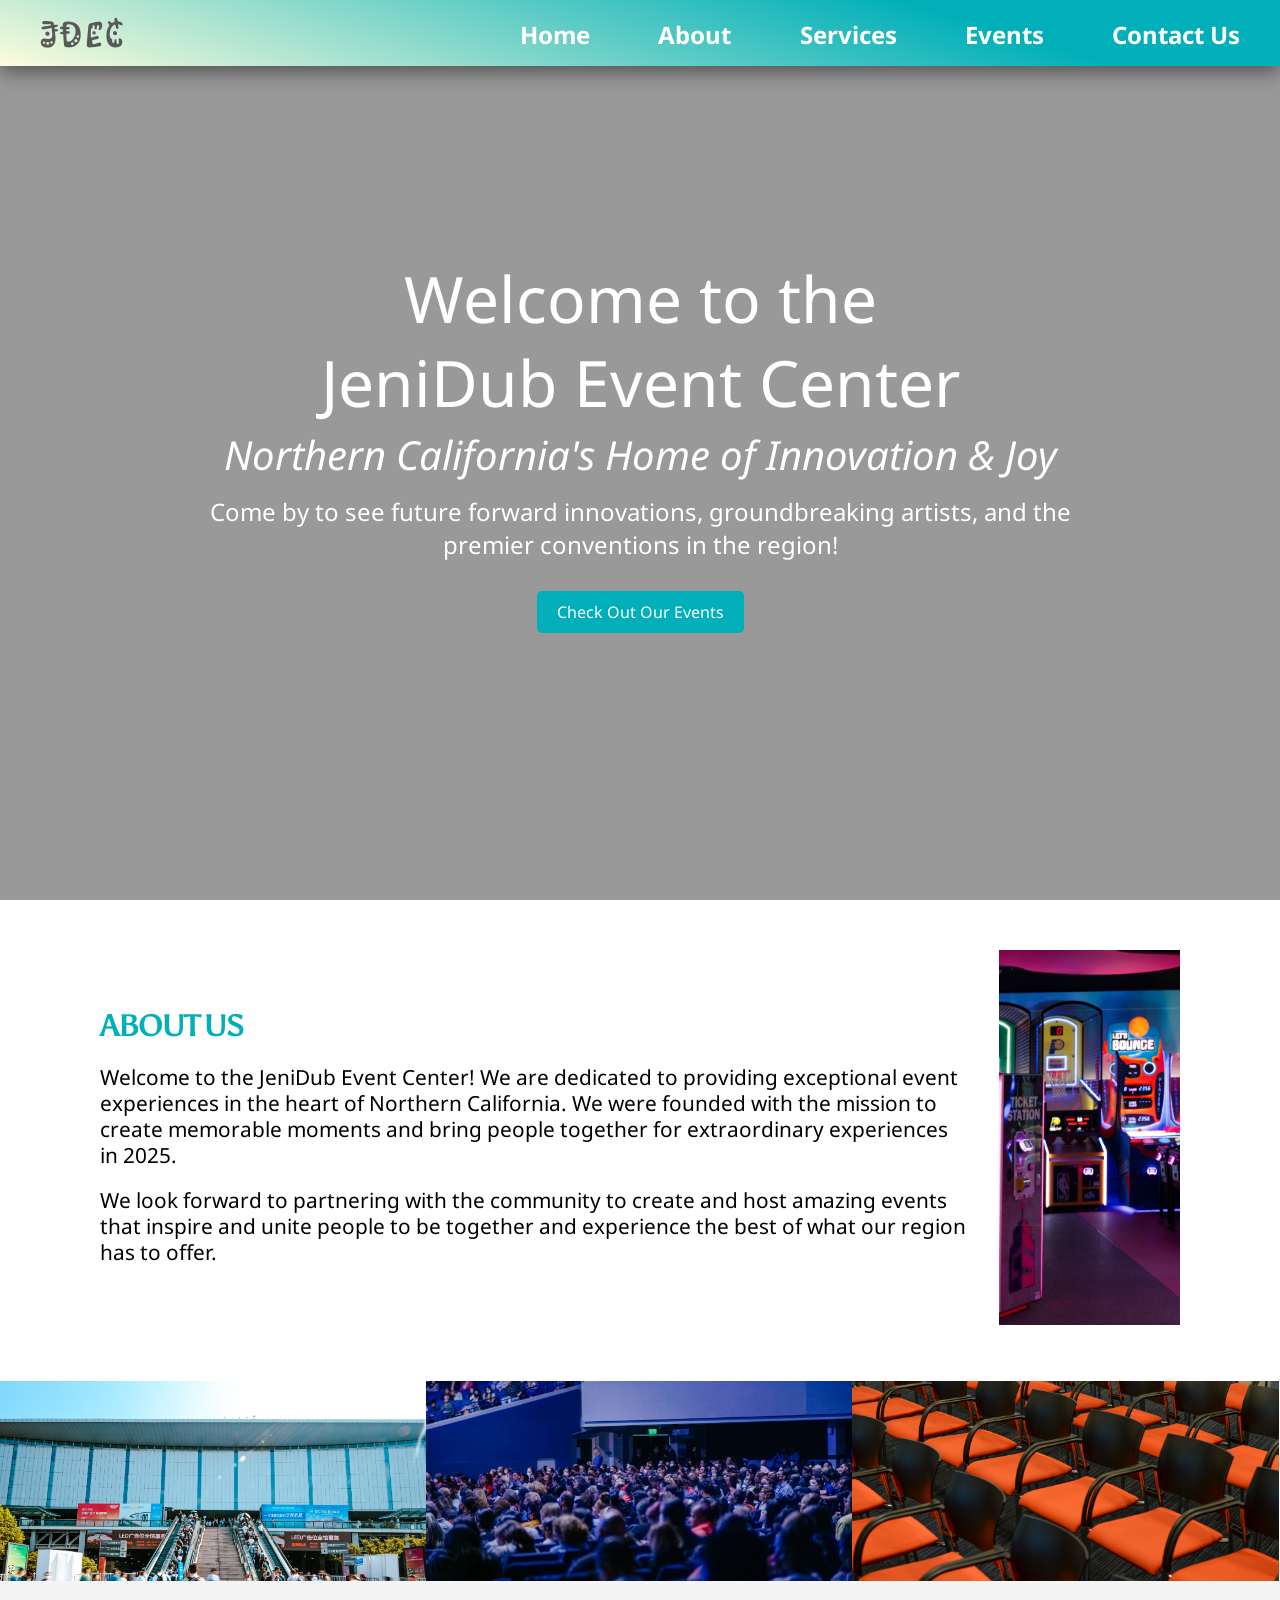
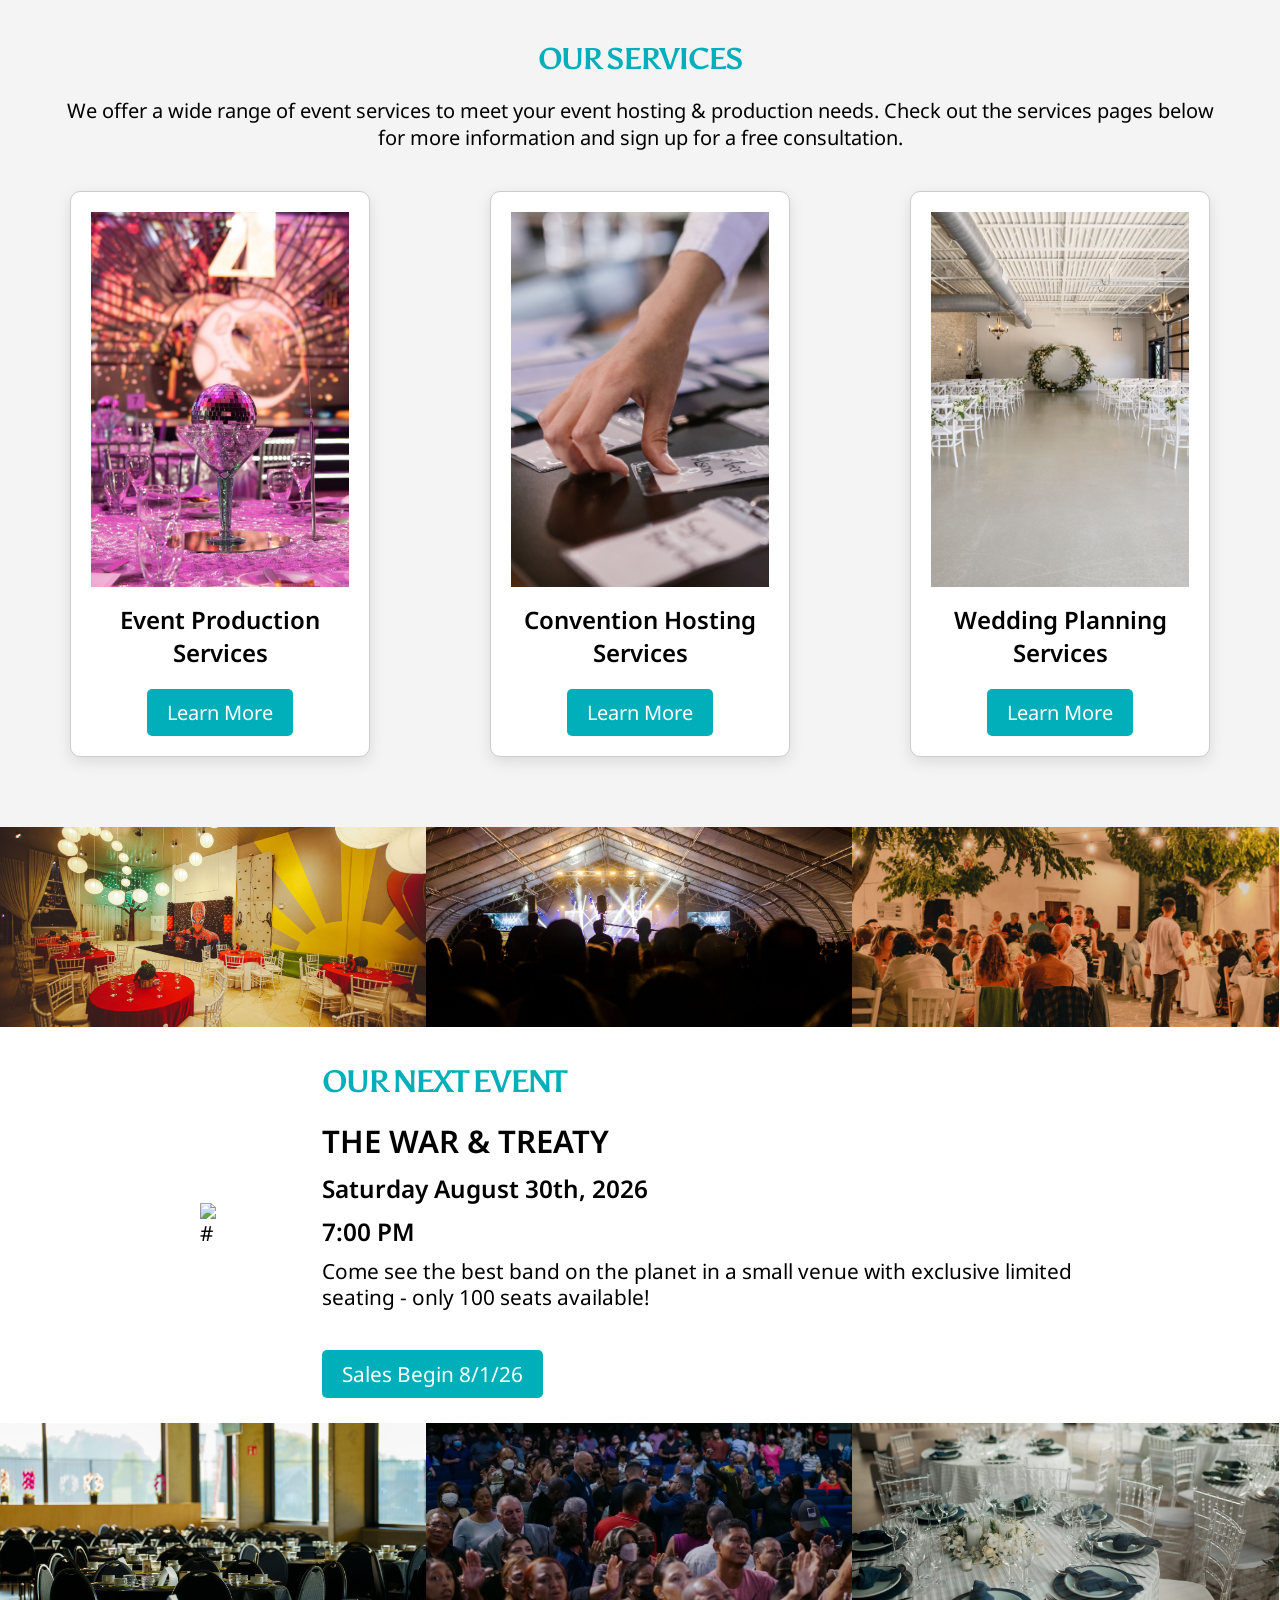
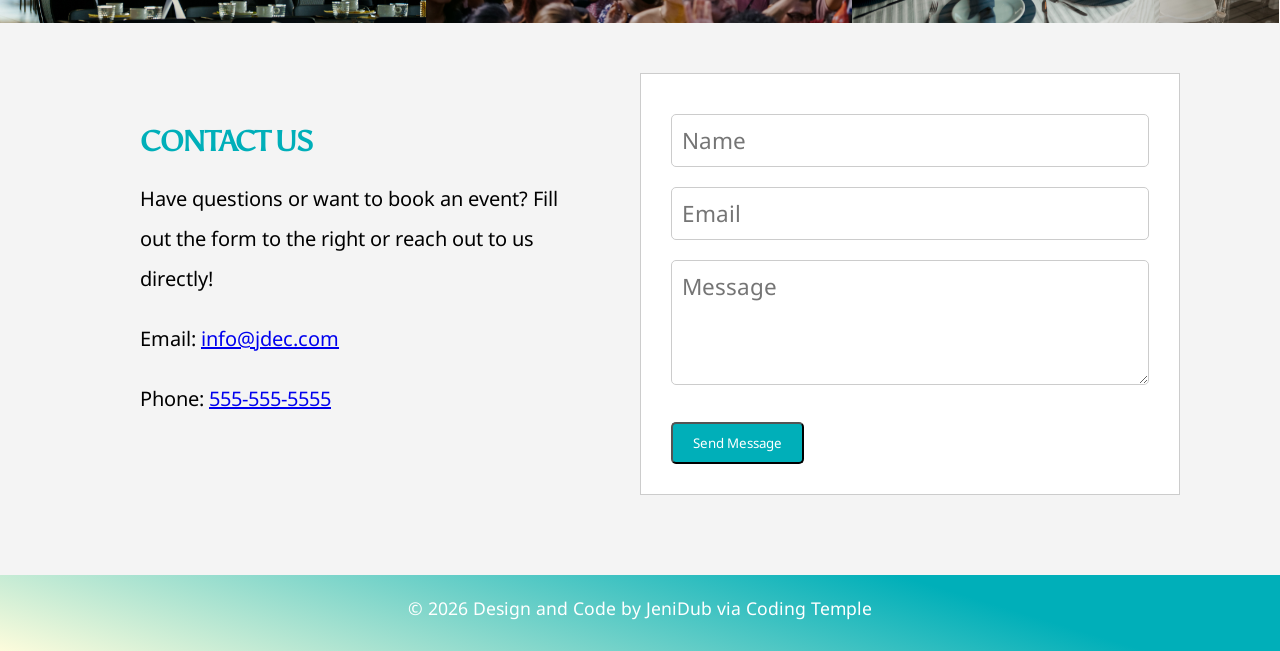
==== commit f35920dd: "Adjusted css files to remove the scrollbar width vw bug" ====
--- a/index.html
+++ b/index.html
@@ -4,13 +4,24 @@
     <meta charset="UTF-8">
     <meta name="viewport" content="width=device-width, initial-scale=1.0">
     <title>JeniDub Event Center</title>
+    <link rel="icon" type="image/x-icon" href="./assets/ticket-solid-full.svg">
+
     <link rel="stylesheet" href="./css/styles.css">
     <link rel="stylesheet" href="./css/index.css">
     <link rel="preconnect" href="https://fonts.googleapis.com">
     <link rel="preconnect" href="https://fonts.gstatic.com" crossorigin>
     <link href="https://fonts.googleapis.com/css2?family=Asul:wght@400;700&family=Kablammo&family=Noto+Sans:ital,wght@0,100..900;1,100..900&display=swap" rel="stylesheet">
-    <script src="https://kit.fontawesome.com/44f201c5a9.js" crossorigin="anonymous"></script></head>
+    <script src="https://kit.fontawesome.com/44f201c5a9.js" crossorigin="anonymous"></script>
+</head>
+
 <body>
+    <!-- Back to Top Button -->
+    <a href="#top" class="back-to-top" id="myBtn">
+        <div class="back-to-top-content">
+            <p class="back-to-top-text">Back to Top</p>
+            <i class="fa-solid fa-arrow-up"></i>
+        </div>
+    </a>
 
     <!-- Header Navbar Section -->
     <header class="header">
@@ -41,7 +52,7 @@
     </section>
 
     <!-- About Section -->
-    <section class="about-section">
+    <article class="about-section">
         <div class="about-content">
             <h2 class="headerText">About Us</h2>
             <p>Welcome to the JeniDub Event Center! We are dedicated to providing exceptional event experiences in the heart of Northern California. We were founded with the mission to create memorable moments and bring people together for extraordinary experiences in 2025.</p>
@@ -52,7 +63,7 @@
                 <img src="./assets/home-page-featured-image.jpg" alt="Brightly lit arcade games and ticket stations - Photo by Bert Seinstra from Pexels: https://www.pexels.com/photo/colorful-arcade-machines-lit-up-at-night-35736659/">
             </div>
         </div>
-    </section>
+    </article>
 
     <!-- Photo Gallery Divider Section - 3 photos with events -->
     <section class="image-gallery-divider">
@@ -100,7 +111,7 @@
     </section>
 
     <!-- Our Next Event Feature Section -->
-    <section class="next-event-section">
+    <article class="next-event-section">
         <div class="next-event-image">
             <div class="imgbx">
                 <img src="https://images.pexels.com/photos/3843284/pexels-photo-3843284.jpeg" alt="#">
@@ -114,7 +125,7 @@
             <p>Come see the best band on the planet in a small venue with exclusive limited seating - only 100 seats available!</p>
             <a href="#" class="btn">Sales Begin 8/1/26</a>
         </div>
-    </section>
+    </article>
 
     <!-- Photo Gallery Divider Section - 4 photos with events -->
     <section class="image-gallery-divider">
@@ -132,8 +143,8 @@
             <div class="contact-text col50">
                 <h2 class="headerText">Contact Us</h2>
                 <p>Have questions or want to book an event? Fill out the form to the right or reach out to us directly!</p>
-                <p>Email: info@eventcenter.com</p>
-                <p>Phone: 555-555-5555</p>
+                <p>Email: <a class="contact-text-email" href="mailto:info@jdec.com">info@jdec.com</a></p>
+                <p>Phone: <a href="tel:555-555-5555">555-555-5555</a></p>
             </div>
             <div class="contact-form col50">
                 <form>
@@ -163,6 +174,8 @@
 
     <!-- JavaScript for handling form submission -->
     <script>
+        let mybutton = document.getElementById("myBtn");
+
         function showConfirmation() {
             const confirmationMessage = document.querySelector('.confirmation-message');
             confirmationMessage.style.display = 'block';
@@ -178,6 +191,23 @@
             const navLinks = document.getElementById('nav-links');
             navLinks.classList.toggle('active');
         }
+
+        // When the user scrolls down 20px from the top of the document, show the button
+        window.onscroll = function() {scrollFunction()};
+
+        function scrollFunction() {
+        if (document.body.scrollTop > 20 || document.documentElement.scrollTop > 20) {
+            mybutton.style.display = "block";
+        } else {
+            mybutton.style.display = "none";
+        }
+        }
+
+        // When the user clicks on the button, scroll to the top of the document
+        function topFunction() {
+            document.body.scrollTop = 0;
+            document.documentElement.scrollTop = 0;
+        }
     </script>
 </body>
 </html>
--- a/css/styles.css
+++ b/css/styles.css
@@ -69,14 +69,50 @@
     text-transform: uppercase;
 }
 
+/* Back to Top Button Styling */
+.back-to-top-content {
+    display: flex;
+    flex-direction: row;
+    justify-content: center;
+    align-items: center;
+    width: fit-content;
+}
+
+.back-to-top-content p {
+    margin-right: 10px;
+}
+
+#myBtn {
+    /* display: none; */
+    position: fixed;
+    bottom: 20px;
+    right: 30px;
+    z-index: 99;
+
+    font-size: 18px;
+    font-weight: 400;
+    border: none;
+    outline: none;
+    background-color: #00AFB9;
+    color: white;
+    cursor: pointer;
+    padding: 10px;
+    text-decoration: none;
+    border: 2px solid white;
+}
+
+#myBtn:hover {
+    background-color: #555;
+}
+
 /* Header | Navbar Styling */
 header {
     position: fixed;
     top: 0;
-    width: 100vw;
+    width: 100%;
     background: #00AFB9;
     background: linear-gradient(197deg, rgba(0, 175, 185, 1) 0%, rgba(0, 175, 185, 1) 25%, rgba(253, 252, 220, 1) 100%);
-    padding: 10px 20px;
+    padding: 10px 40px;
     display: flex;
     justify-content: space-between;
     align-items: center;
@@ -118,7 +154,7 @@
 
 /* Page Hero Section Banner Section Styling */
 .shortbanner {
-    width: 100vw;
+    width: 100%;
     height: 40vh;
     margin-top: 30px;
     display: flex;
@@ -197,3 +233,9 @@
         margin-top: 10px;
     }
 }
+
+@media (max-width: 768px) {
+    #myBtn .back-to-top-text {
+        display: none;
+    }
+}
--- a/css/index.css
+++ b/css/index.css
@@ -1,6 +1,6 @@
 /* Home Page - Banner Section Styling */
 .banner {
-    width: 100vw;
+    width: 100%;
     height: 100vh;
     display: flex;
     justify-content: center;
@@ -36,7 +36,7 @@
 /* Home Page - Photo Gallery Divider Section Styling */
 .image-gallery-divider {
     display: flex;
-    width: 100vw;
+    width: 100%;
     height: 200px;
 }
 
@@ -61,6 +61,7 @@
 
 .about-section p,
 .next-event-section p {
+    margin-right: 30px;
     margin-bottom: 20px;
     line-height: 1.25;
 }
@@ -172,6 +173,11 @@
     color: lightgrey;
 }
 
+.contact-form input:focus,
+.contact-form textarea:focus {
+    background-color: rgb(255, 255, 164);
+}
+
 .confirmation-message {
     margin-top: 20px;
     font-size: .75em;
@@ -182,7 +188,7 @@
 @media (max-width: 1024px) {
     header {
         width: 100%;
-    }    
+    }
 
     .image-gallery-divider {
         display: none;
